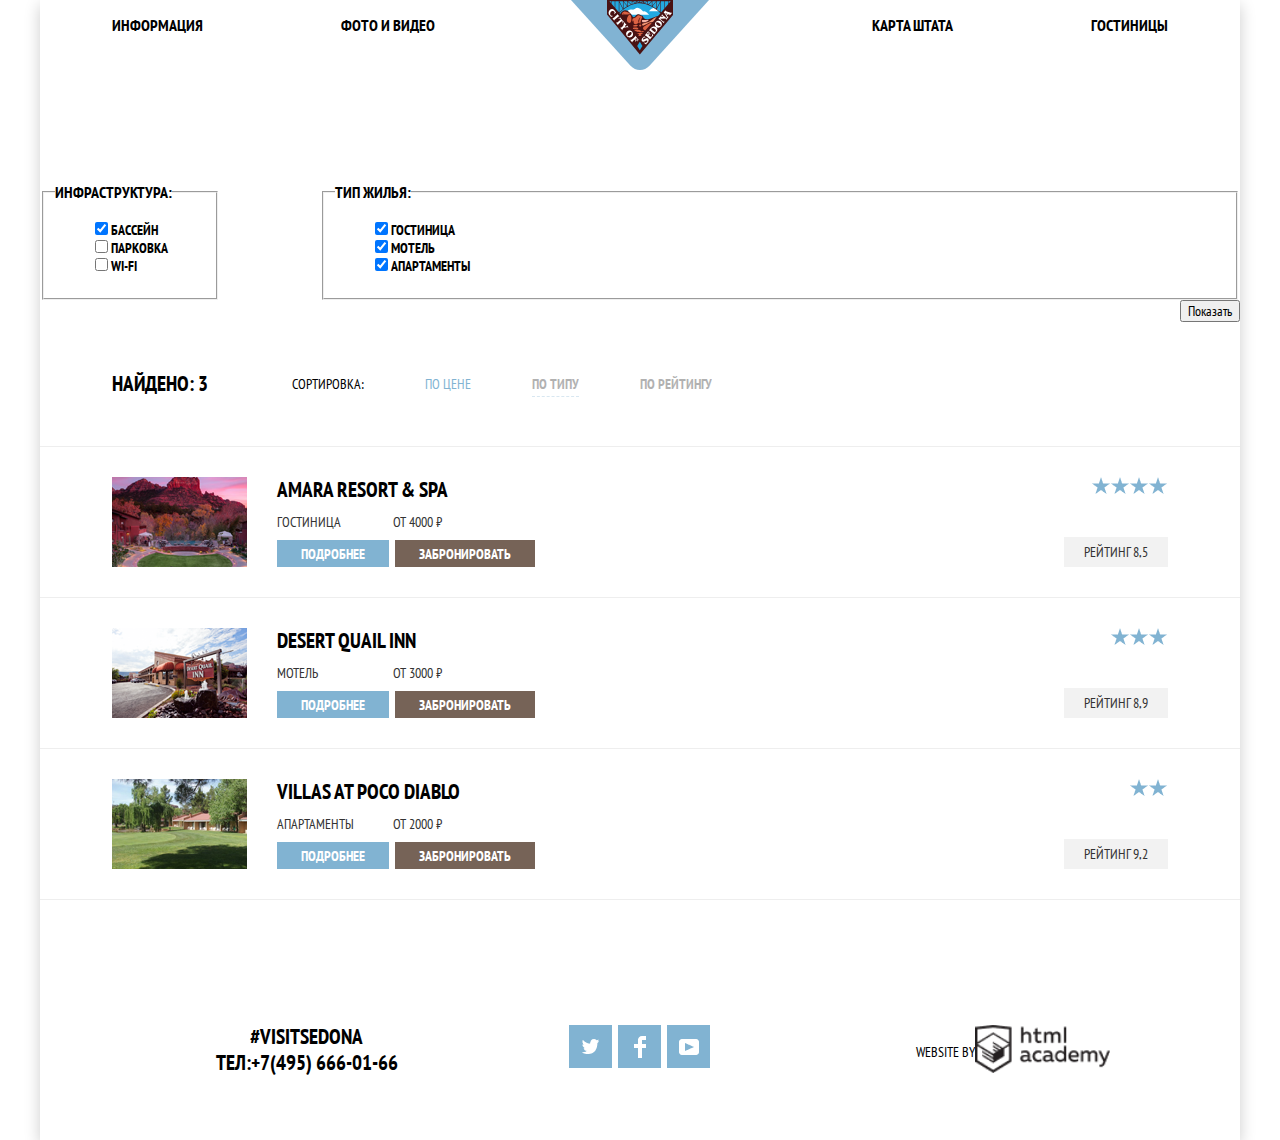
==== inner.html @ 908f9164 "уиуа" ====
<!DOCTYPE html>
<html class="page" lang="ru">
  <head>
    <meta charset="utf-8">
    <title>HTML Academy: Седона</title>
    <link href="css/normalize.css" rel="stylesheet">
    <link rel="stylesheet" href="https://fonts.googleapis.com/css?family=PT+Sans+Narrow:400,700&amp;subset=latin,cyrillic;display=swap">
    <link href="css/style.css" rel="stylesheet">
    <link rel="icon" href="favicon.ico">
    <link rel="icon" href="icon.png" type="image/png+×ml">
    <link rel="apple-touch-icon" href="180.png">
    <link rel="manifest" href="manifest.webmanifest">
  </head>
  <body class="page-body inner-page">

<header class="main-header">
  <nav class="main-navigation">
    <a href="index.html" class="main-header-logo">
     <img src="img/logo.svg" width="138" height="70"  alt="Логотип сайта «Седона»">
    </a>
    <div class="main-header-bar">
    <ul class="site-navigation">
        <li><a class="inf" href="#">Информация</a></li>
        <li><a class="second-li" class="pictures" href="#">Фото и видео</a></li>
        <li><a class="third-li" class="map" href="#">Карта штата</a></li>
        <li class="gost">Гостиницы</li>
      </ul>
    </div>
  </nav>
</header>

<main>
  <h1>Гостиницы</h1>

  <section class="search">
   <h2 class="visually-hidden">Поиск гостиницы</h2>
   <form class="search-form" method="get" action="https://echo.htmlacademy.ru">
     <div class="filters">
       <fieldset>
         <legend>Инфраструктура:</legend>
         <ul class="search-list">
           <li class="search-item">
            <input class="pool" type="checkbox" name="Бассейн" id="filter-бассейн" checked>
            <label class="pool"  for="filter-бассейн">Бассейн</label>
           </li>
           <li>
             <input class="parking" type="checkbox" name="Парковка" id="filter-парковка">
             <label class="parking" for="filter-парковка">Парковка</label>
           </li>
           <li>
             <input class="internet" type="checkbox" name="wi-fi" id="filter-wi-fi">
             <label class="internet" for="filter-wi-fi">Wi-fi</label>
           </li>
         </ul>
       </fieldset>
       <fieldset>
         <legend class="holels">Тип жилья:</legend>
         <ul>
           <li>
              <input class="hotel" type="checkbox" name="Гостиница" id="filter-гостиница" checked>
              <label class="hotel" for="filter-гостиница">Гостиница</label>
            </li>
            <li>
              <input class="motel" type="checkbox" name="Мотель" id="filter-мотель" checked>
              <label class="motel" for="filter-мотель">Мотель</label>
            </li>
            <li>
              <input class="apartment" type="checkbox" name="Апартаменты" id="filter-апартаменты" checked>
              <label class="apartment" for="filter-апартаменты">Апартаменты</label>
            </li>
         </ul>
       </fieldset>
     </div>
     <button class="submit" type="submit">Показать</button>
   </form>
  </section>
  <div class="things">
  <div class="class">
    <h3 class="searched">Найдено: 3</h3>
    <div class="words">
    <p class="sort">
     Сортировка:
    </p>
    <p class="cost">
     По цене
    </p>
    <p class="type">
      По типу
    </p>
    <p class="rate">
    По рейтингу
   </p>
   </div>
  </div>
  <div class="triangles">
  <a class="arrow-down"></a>
  <a class="arrow-up"></a>
  </div>
  </div>

  <section class="search-result">

    <div class="name-list">
      <div class="item">
        <div class="info-wrapper">
          <div class="info">
            <h3>Amara resort & spa</h3>
            <div class="main-info">
              <p> Гостиница </p>
              <p> от 4000 ₽ </p>
            </div>
            <div class="button">
              <button class="detalied" type="button">Подробнее</button>
              <button class="book" type="button">Забронировать</button>
            </div>
          </div>
          <div class="image">
            <img src="img/layer-21.png" width="135" height="90" alt="">
          </div>
        </div>
        <div class="rating">
          <div class="star">
           <img src="img/star.png" alt="звезда">
           <img src="img/star.png" alt="звезда">
           <img src="img/star.png" alt="звезда">
           <img src="img/star.png" alt="звезда">
          </div>
          <p class="raiting-name">
            Рейтинг 8,5
          </p>
        </div>
      </div>
      <div class="item">
        <div class="info-wrapper">
          <div class="info">
            <h3>DESERT QUAIL INN</h3>
            <div class="main-info">
              <p> МОТЕЛЬ </p>
              <p> от 3000 ₽ </p>
            </div>
            <div class="button">
              <button class="detalied" type="button">Подробнее</button>
              <button class="book" type="button">Забронировать</button>
            </div>
          </div>
          <div class="image">
            <img src="img/layer-89-copy.png" width="135" height="90" alt="">
          </div>
        </div>
        <div class="rating">
          <div class="star">
           <img src="img/star.png" alt="звезда">
           <img src="img/star.png" alt="звезда">
           <img src="img/star.png" alt="звезда">
          </div>
          <p class="raiting-name">
            Рейтинг 8,9
          </p>
        </div>
      </div>
      <div class="item">
        <div class="info-wrapper">
          <div class="info">
            <h3>VILLAS AT POCO DIABLO</h3>
            <div class="main-info">
              <p> АПАРТАМЕНТЫ </p>
              <p> от 2000 ₽ </p>
            </div>
            <div class="button">
              <button class="detalied" type="button">Подробнее</button>
              <button class="book" type="button">Забронировать</button>
            </div>
          </div>
          <div class="image">
            <img src="img/rectangle1.png" width="135" height="90" alt="">
          </div>
        </div>
        <div class="rating">
          <div class="star">
           <img src="img/star.png" alt="звезда">
           <img src="img/star.png" alt="звезда">
          </div>
          <p class="raiting-name">
            Рейтинг 9,2
          </p>
        </div>
      </div>
    </div>
  </section>
</main>
<footer class="page-footer main-footer">
  <div class="container">
  <section class="footer-contacts">
    <h2 class="visually-hidden">Телефон</h2>
    <a href="#">#VisitSedona</a>
    <br>
    <a class="footer-phone" href="tel:+74956660166">Тел:+7(495) 666-01-66</a>
  </section>

  <section class="footer-social">
    <!--<h2 class="visually-hidden">Соц сети</h2>-->
    <ul>
      <li>
        <a class="social-button" href="#">
          <img src="img/twitter.png" width="17px" height="15px" alt="логотип твиттера">
        </a>
      </li>
      <li>
        <a class="social-button" href="#">
          <img src="img/facebook.png" width="12px" height="22px" alt="логотип фейсбука">
        </a>
      </li>
      <li>
        <a class="social-button" href="#">
          <img src="img/youtube.png" width="20px" height="16px" alt="логотип ютуба">
        </a>
      </li>
    </ul>
  </section>
  <p class="footer-copyright">
    Website by
    <a target="_blank" href="https://htmlacademy.ru/study" class="lodotype"> <img src="img/log.png" width="135px" height="45px" alt="Логотип htmlacademy"></a>
  </p>
 </div>
</footer>
  </body>
</html>
---- css/style.css ----
:root {
  --basic-black: #000000;
  --basic-white: #ffffff;
  --basic-gray:#EEEEEE;
  --basic-brown:#766357;
  --basic-light-gray:#333333;
  --basic-light-brown:#766458;
  --basic-blue:#81B3D3;
  --basic-blue-2:#81B3D2;
  --special: #669EC0;
  --basic-dark:#F2F2F2;
}

/* Global */

body {
  min-width: 960px;
  max-width: 1200px;
  margin: 0 auto;
  padding: 0;
  font-family: "PT Sans Narrow", Arial, sans-serif;
  font-size: 14px;
  line-height: 24px;
  font-weight: 700;
  color: var(--basic-black);
  text-transform: uppercase;
  background-color: var(--basic-white);
  background-image: url("../img/bg.png");
  background-position: top center;
  background-repeat: no-repeat;

  min-height: 100%;
  display: grid;
  grid-template-rows: min-content 1fr min-content;
  align-content: start;
}

}

a {
    text-decoration: none;
  }

img {
    max-width: 100%;
    height: auto;
  }

  .visually-hidden {
    position: absolute;
    width: 1px;
    height: 1px;
    margin: -1px;
    border: 0;
    padding: 0;
    white-space: nowrap;
    clip-path: inset(100%);
    clip: rect(0 0 0 0);
    overflow: hidden;
  }


/* Grid */

  .page {
  height: 100%;
}

/* Main header */

  .inner-page .main-header {
  background-color: var(--basic-white);
  margin-bottom: 70px;
}

/* Main navigation */

  .main-navigation {
  position: relative;
  display: grid;
  font-size: 16px;
  line-height: 20px;
  color: var(--basic-black);
  background-color: transparent;
}

/* Container */

.container {
  width: 940px;
  margin: 0 auto;
  padding: 0 10px;
}

/* Logo */

.main-header-logo {
  z-index: 10;
  width: 138px;
  position: absolute;
  top: 0;
  right:0;
  left: 0;
  margin: 0 auto;
}

.main-header-bar {
  background-color: var(--basic-white);
}

.main-navigation-wrapper {
  text-decoration: none;
  display: grid;
  grid-template-columns: 1fr min-content;
  background-color: var(--basic-white);
  width: 940px;
  margin: 0 auto;
  padding: 0 10px;
}

.site-navigation {
  text-decoration: none;
  display: flex;
  align-items: flex-end;
  justify-content: space-between;
  margin: 0;
  padding: 15px 72px;
  list-style: none;
}

.second-li{
  margin-right: 150px;
}
.third-li{
  margin-left: 150px;
}

.site-navigation-current a:not([href]) {
  background-color: var(--basic-black);
}

/* User navigation */


.site-navigation a,
.user-navigation a {
  text-decoration: none;
  color: var(--basic-black);
/*  padding: 85px*/
}

.site-navigation a:hover,
.site-navigation a:focus,
.user-navigation a:hover,
.user-navigation a:focus {
  background-color: var(--basic-white);
}

.inf{
  position: static;
  top: 14px

  left: 73px;

}

/*background*/


.background{
  position: relative;
}

.welcome{
  position: absolute;
  top: 71px;
  left:500px;
}

.to-the{
  position: absolute;
  top: 130px;
  left:472px
}

.sedona{
  position: absolute;
  top: 220px;
  left: 371px;
}

.pattern{
  position: absolute;
  top: 452px;
  left: 0;

}

.description {
  padding-top:  42px;
  padding-bottom: 51px;
  width: 465px;
  margin: 0 auto;
  text-align: center;
  color: var(--basic-black);
  background-color: var(--basic-white);
  background-image: url("../img/bg.png");
  background-position: center, 0 0;
  background-repeat: no-repeat, repeat;
}

.description p {
padding-top: 16px;
font-size: 14px;
font-weight: normal;
white-space: nowrap;
}

.description h3 {
  text-align: center;
  font-size: 21px;
  line-height: 24px;
}


/* Features */

.first-block{
    display: flex;
    flex-direction: row-reverse;
    align-items: center;
    width: 100%;
}

.picture-one{
   flex: 0 0 auto;
}

.true-city{
   height: 100%;
   width: 100%;
   background: #81B3D2;
   color: #ffffff;
   min-height: 256px;
   display: flex;
   flex-direction: column;
   align-items: center;
   text-align: center;
   justify-content: center;
}

.number{
  font-weight: 400
}

.paragraph{
  font-weight: 400;
  max-width: 300px;
}

.second-block{
  display: flex;
  justify-content: space-between;
  width: 100%;
  min-height: 330px;
}

.advantages{
  display: flex;
  flex-direction: column;
  align-items: center;
  justify-content: center;
  width: 400px;
}
.advantages-p{
  max-width: 255px;
  text-align: center;
  font-weight: 400;
}

.third-block{
    display: flex;
    flex-direction: row;
    align-items: center;
    width: 100%;
}

.picture-two{
   flex: 0 0 auto;
}

.devils-bridge{
  height: 100%;
  width: 100%;
  background: #81B3D2;
  color: #ffffff;
  min-height: 256px;
  display: flex;
  flex-direction: column;
  align-items: center;
  text-align: center;
  justify-content: center;
}

.fourth-block{
  background: #EEEEEE;
  display: flex;
  justify-content: space-between;
  width: 100%;
  min-height: 330px;
}

.bottom-features{
  display: flex;
   flex-direction: column;
   align-items: center;
   justify-content: center;
   width: 400px;

}

.bottom-paragraph{
  font-weight: 400;
  max-width: 255px;
  text-align: center;
}



/* Interesting */


.modal{
  position: relative;
  margin: 0 auto;
  width: 568px;
}

.modal h2{
  text-align: center;
    color: var(--basic-white);
  background-color: #766357;
  padding: 31px 31px;
  margin: 0;
  }

.booked-form{
  position: absolute;
      background: white;
      width: 100%;
      padding: 61px 55px;
      box-sizing: border-box;
}

.booked-form p {
  margin: 0;
  margin-bottom: 10px;
}

.booked-form input[type="email"],
.booked-form input[type="password"] {
  box-sizing: border-box;
  width: 300px;
  padding-top: 5px;
  padding-right: 40px;
  padding-bottom: 5px;
  padding-left: 15px;
  font: inherit;
  color: var(--basic-black);
  text-transform: uppercase;
  background-color: #F2F2F2;

}

.booked-form input:focus {
  border-color: var(--special);
}

.booked-form .login-help {
  display: flex;
  flex-wrap: wrap;
  justify-content: space-between;
  margin: 15px 0;
}

.icon-date {
  background-image: url("img/calendar.png");
  background-position: 270px 50%;
  background-size: 13px;
 background-repeat: no-repeat;
 border: none;
   background: #F2F2F2;
   padding: 11px 13px;
   font-weight: bold;
   width: 100%;
}

.label-date{
  width: 100px;
  flex: 0 0 auto;
}

.input-label{
  display: flex;
  align-items: center;
}
/*

.login-checkbox {
  position: relative;
  padding-left: 30px;
  cursor: pointer;
}

.login-checkbox:hover,
.login-checkbox:focus {
  color: var(--special);
}

.login-checkbox input[type="checkbox"] + .checkbox-indicator {
  position: absolute;
  top: 0;
  left: 0;
  width: 17px;
  height: 17px;
  border: 2px solid var(--basic-black);
}

.login-checkbox input[type="checkbox"]:focus + .checkbox-indicator {
  border-color: var(--special);
  outline: thin dotted;
  outline: 5px auto -webkit-focus-ring-color;
}

.login-checkbox input[type="checkbox"]:checked + .checkbox-indicator::before,
.login-checkbox input[type="checkbox"]:checked + .checkbox-indicator::after {
  content: "";
  position: absolute;
  top: 8px;
  left: 1px;
  width: 15px;
  height: 2px;
  background-color: var(--basic-black);
}

.login-checkbox input[type="checkbox"]:checked + .checkbox-indicator::before {
  transform: rotate(45deg);
}

.login-checkbox input[type="checkbox"]:checked + .checkbox-indicator::after {
  transform: rotate(-45deg);
}
*/
 .found {
   border: none;
   color: #ffffff;
   font-weight: 700;
   text-transform: uppercase;
  background-color: var(--basic-blue);
  width: 100%;
  margin-top: 30px;
  margin-right: 0;
  padding: 20px 40px
}

.box{
  display: flex;
      height: 38px;
      align-items: center;
}

.modal-plus, .modal-minus {
  border: 0;
    background-color: #F2F2F2;
    width: 32px;
    height: 100%;
    display: flex;
    align-items: center;
    justify-content: center;
   padding: 0;
}
.modal-plus::before,
.modal-plus::after {
  content: "";
  position: absolute;
  width: 12px;
  height: 3px;
  background-color: #A9A9A9;
}

.modal-plus::before {
  transform: rotate(90deg);
}

.modal-plus::after {
  transform: rotate(180deg);
}




/*.modal-minus {
  width: 32px;
  height: 22px;
  background-color: transparent;
  border: 0;
  cursor: pointer;
  position: absolute;
  left: 90px
}*/
.modal-minus::before,
.modal-minus::after {
  content: "";
  position: absolute;
  width: 12px;
  height: 3px;
  background-color: #A9A9A9;
}

.come-date{
  height: 38px;
     box-sizing: border-box;
     border: 0;
     background: #F2F2F2;
     max-width: 36px;
     text-align: center;
     font-weight: bold;
}

input::-webkit-outer-spin-button,
input::-webkit-inner-spin-button {
  -webkit-appearance: none;
  margin: 0;
}

.plus-minus{
  display: flex;
  justify-content: space-between;

}

.block{
  display: flex;
 align-items: center;
}

.people{
  display: block;
    margin-bottom: 0;
    width: 100px;
}

.kids{
  width: 50px;
  display: flex;
  justify-content: flex-start;
}





.interesting {
  padding-top:  58px;
  padding-bottom: 24px;
  width: 465px;
  margin: 0 auto;
  text-align: center;
  color: var(--basic-black);
  background-color: var(--basic-white);
  background-image: url("../img/bg.png");
  background-position: center, 0 0;
  background-repeat: no-repeat, repeat;
}

.interesting p {
font-weight: normal;
}

.interesting h2 {
  font-size: 30px;
  line-height: 24px;
}

/* Search */

.search-hotel {
  font: inherit;
  text-align: center;
  color: var(--basic-black);
  vertical-align: middle;
  text-transform: uppercase;
  background-color: var(--basic-white);
  border: none;
}
/*
.apointment-form{
  display: flex;
  flex-wrap: wrap;
  flex-direction: column;
}

.search:focus,
.search:active {
  background-color: var(--special);
}

.search.disabled,
.search:disabled {
  cursor: default;
  opacity: 0.5;
  background-color: var(--basic-blue);
}**/

.search-hotel h2{
  color: var(--basic-white);
background-color: #766357;
padding: 40px 86px

}
/*
.search{
  background-color: var(--basic-blue);
  margin-top: 20px
}

.login-form p {
  margin: 0;
  margin-bottom: 10px;
}

.search-form input [type="email"],
.search-form input [type="password"] {
  box-sizing: border-box;
  width: 300px;
  padding-top: 10px;
  padding-right: 40px;
  padding-bottom: 10px;
  padding-left: 15px;
  font: inherit;
  color: var(--basic-black);
  text-transform: uppercase;
  background-color: var(--basic-extra-light);
  border: 2px solid var(--basic-black);
}

*/
.inner-page {
  color: var(--basic-white);
  background-color: var(--basic-white);
  background-image: url("../img/bg.png");
  background-position: 0 0;
  background-repeat: repeat;
}

.inner-page .main-navigation-wrapper {
  grid-template-columns: 170px 1fr min-content;
}

.inner-page .main-header-logo {
  order: 0;
}

.page-title {
  margin: 0;
  margin-bottom: 15px;
  padding: 0;
  font-size: 21px;
  line-height: 26px;
}

.page-body {
  box-shadow: 0px 5px 15px rgba(0, 1, 1, 0.2);
}

.filters{
  display: grid;
  grid-template-columns: 180px 1fr;
  align-content: start;
  grid-column-gap: 100px;
}

.submit{
  display: grid;
  grid-template-columns: 1fr min-content;
  justify-self: end;
}

.hotels{
  outline: 5px solid rgba(0, 255, 255, 0.7);
  outline-offset: -5px;
  margin-left: 160px;
}
/* Search */

.search {
  grid-column: 1 / -1;
  font: inherit;
  color: var(--basic-black);
  vertical-align: middle;
  text-transform: uppercase;
  background-color: var(--basic-white);
  border: none;

}

.search legend {
  font-size: 16px;
  line-height: 21px;
}

.search ul {
  list-style: none;
  line-height: 18px;
}

.search-item-checkbox:hover + label,
.search-list-checkbox:focus + label {
  color: var(--basic-white);
}

/* Hotels */

.class{
  width: 50%;
  padding: 29px 72px;
  color: #000000;
  display: flex;
  justify-content: space-between;
  align-items: center;
}

.words{
  display: flex;
  justify-content: space-between;
  width: 70%;
}
.searched{
  font-size: 21px;
  /*position: absolute;
  left: 113px;
  top: 302px;*/
}

.sort{
  font-weight: 400;
  /*position: absolute;
  left: 276px;
  top: 304px;*/
}

.cost{
  font-weight: 400;
  color: #81B3D2;
/*  position: absolute;
  left: 391px;
  top: 305px;*/
}

.type{
  text-decoration: none;
    border-bottom: 1px dashed #81B3D2;
  opacity: .3;
  /*position: absolute;
  left: 472px;
  top: 304px;*/
}
.type:hover {
    color: #81B3D2;
   }

.rate{
  opacity: .3;
  /*position: absolute;
  left: 554px;
  top: 305px;*/
}

.things{
  display: flex;
  justify-content: space-between;
  width: 100%;
  align-items: center;
}

.arrow-up{
  background-image: url("img/gray.png");
width: 10;
height: 11;

}

.arrow-up:hover{

}


.arrow-down{
background-image: url("img/blue.png");
width: 10;
height: 11;


}

.arrow-down:hover{

}



.triangles{
  display: flex;
  align-items:center;
  width: auto;
  padding-right: 72px;
}

.name-list {
width: 100%;
}

.item {
  display: flex;
  height: 100%;
  width: 100%;
  justify-content: space-between;
  min-height: 90px;
  background-color: var(--basic-white);
  padding: 30px;
  padding-left: 72px;
  padding-right: 72px;
  box-sizing: border-box;
  color: var(--basic-black);
  border-bottom: 1px solid var(--basic-gray);
}

.item:first-of-type {
  border-top: 1px solid var(--basic-gray);
}

.item a {
  color: var(--basic-black);
}

.item h3 {
  margin: 0;
  font-size: 21px;
  line-height: 26px;

}

.item p {
  max-width: 111px;
  width: 100%;
  margin: 0;
  font-weight: 400;
  color: var(--basic-light-gray);
}

.item p:first-of-type {
   margin-right: 5px;
 }

.rating {
  display: flex;
    flex-direction: column;
    justify-content: space-between;
    align-items: flex-end;
}

.rating p.raiting-name {
  margin-right: 0;
  background: #F2F2F2;
  padding: 3px 10px;
  text-align: center;
}

.star{
  display: flex;
  justify-content: flex-end;
}

.info-wrapper{

  display: flex;
  flex-direction: row-reverse;
  justify-content: space-between;
  align-items: flex-end;


}


 .detalied{
   background: #81B3D2;
         border: none;
         padding: 5.5px 24px;
         color: #ffffff;
         text-transform: uppercase;
         font-weight: bold;
 }

 .book{
   background: #766357;
         margin-left: 6px;
color: #ffffff;
text-transform: uppercase;
border: none;
padding: 5.5px 24px;
font-weight: bold;
 }

.info{
  min-height: 90px;
    height: 100%;
    margin-left: 30px;
    display: flex;
    flex-direction: column;
    justify-content: space-between;
}


.button{
  display: flex;
}

.main-info{
  display: flex;
}

.image{
  display: flex;
    flex: 0 0 auto;
}
/*Main footer */

.main-footer {
  padding: 60px 0;
  margin-top: 65px;
  color: var(--basic-black);
  background-color: var(--basic-white);
  background-image: url("../img/pattern-white.jpg");
  background-position: 0 0;
  background-repeat: repeat;
}

.main-footer .container {
  display: grid;
  grid-template-columns: 1fr 1fr 1fr;
}

.footer-phone {
  margin-top: auto;
  color: inherit;
}

.footer-contacts{
  text-align: center;
  margin-left: -20px
}

.footer-contacts a {
  font-weight: 700;
  font-size: 21px;
  margin: 0;
  margin-left: -20px;
  width: 320px;
  color: var(--basic-black);
  text-decoration: none;
}

.footer-contacts a:hover,
.footer-contacts a:focus {
  text-decoration: none;
}

.footer-social {
  width: 145px;
  justify-self: center;
  text-align: center;
}

.footer-social ul {
  display: flex;
  flex-wrap: wrap;
  justify-content: space-between;
  width: 141px;
 margin: 0 auto;
 padding: 0;
  list-style: none;
}

.footer-social h2 {
  font-size: 14px;

}

/* Social button */

.social-button {
  width: 150px;
  display: flex;
align-items: center;
justify-content: center;

  width: 43px;
  height: 43px;
  background-color:#81B3D2;
  color: inherit;
}


.social-button::before{
  opacity: 10;
}

.social-button:hover,
.social-button:focus {
  opacity: 10;
}

.footer-copyright {
  font-weight: normal;
  display: flex;
  align-items: center;
  justify-content: space-between;
  margin: 0;
  justify-self: end;
}

.footer-copyright .button:hover,
.footer-copyright .button:focus {
  color: var(--basic-black);
  background-color: var(--basic-white);
}

.logotype{
  margin-left: 10px
}
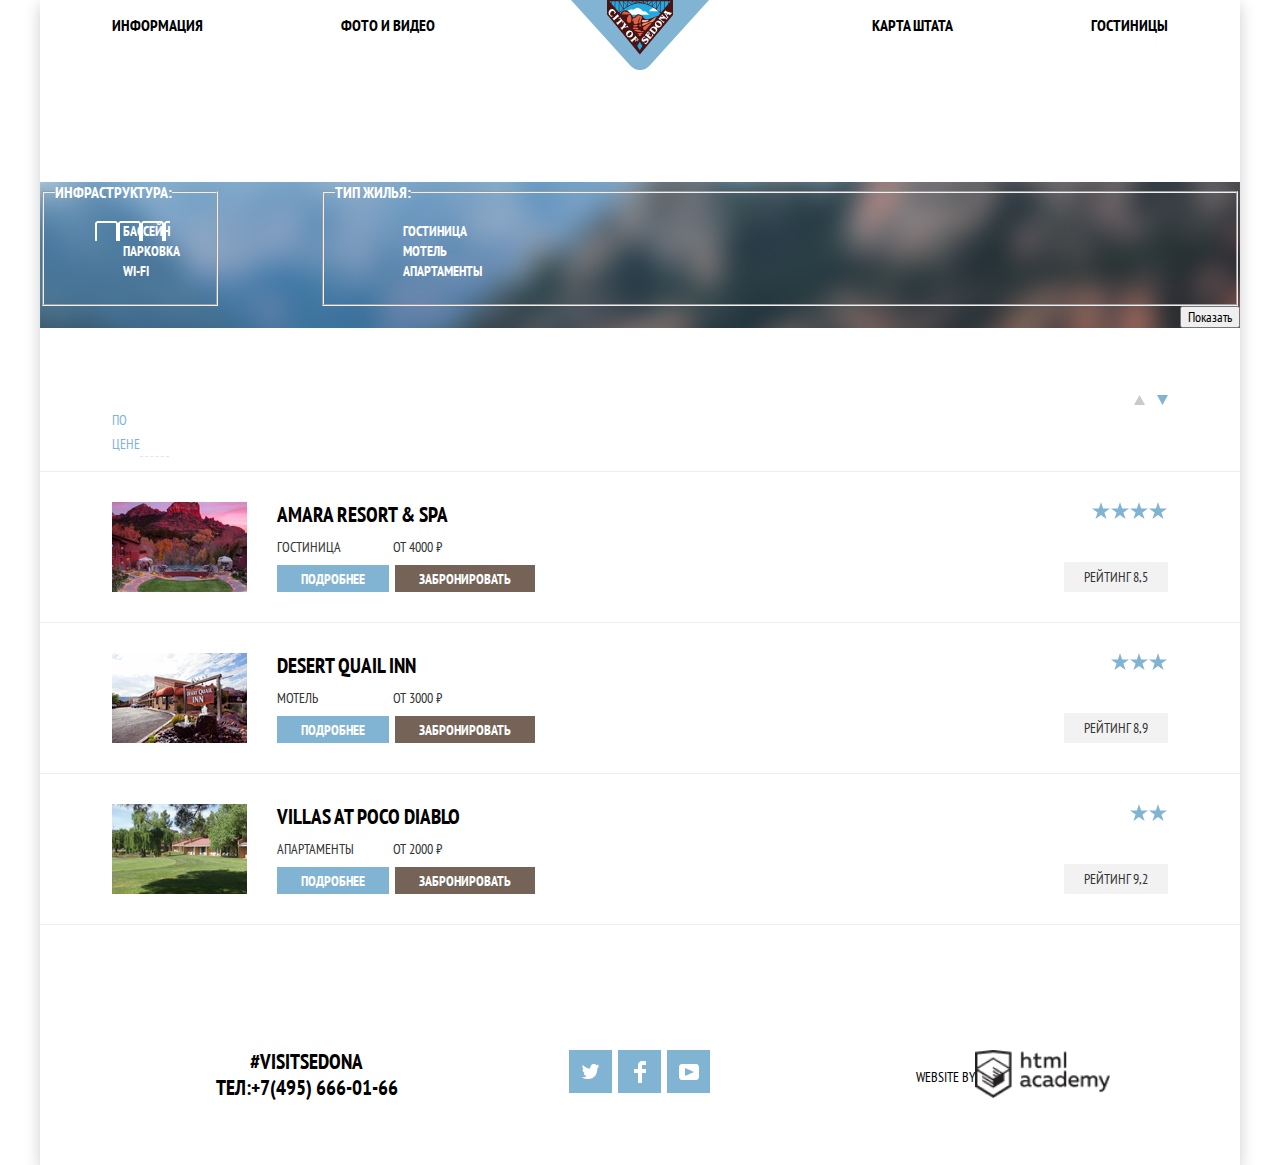
==== commit 450feafd: "лиоли" ====
--- a/inner.html
+++ b/inner.html
@@ -93,8 +93,8 @@
    </div>
   </div>
   <div class="triangles">
-  <a class="arrow-down"></a>
   <a class="arrow-up"></a>
+    <a class="arrow-down"></a>
   </div>
   </div>
 
--- a/css/style.css
+++ b/css/style.css
@@ -694,9 +694,10 @@
 /* Search */
 
 .search {
+  background-image: url("../img/background.png");
   grid-column: 1 / -1;
   font: inherit;
-  color: var(--basic-black);
+  color: var(--basic-white);
   vertical-align: middle;
   text-transform: uppercase;
   background-color: var(--basic-white);
@@ -719,6 +720,32 @@
   color: var(--basic-white);
 }
 
+
+
+input[type="checkbox"]:checked,
+input[type="checkbox"]:not(:checked),
+input[type="radio"]:checked,
+input[type="radio"]:not(:checked)
+{
+    position: absolute;
+    left: -9999px;
+}
+
+input[type="checkbox"]:checked + label,
+input[type="checkbox"]:not(:checked) + label,
+input[type="radio"]:checked + label,
+input[type="radio"]:not(:checked) + label {
+    display: inline-block;
+    position: relative;
+    padding-left: 28px;
+    line-height: 20px;
+    cursor: pointer;
+    /*background-image: url("../img/checkbox-off.png");*/
+}
+
+.pool{
+  background-image: url("../img/checkbox-off.png")
+}*/
 /* Hotels */
 
 .class{
@@ -784,9 +811,11 @@
 }
 
 .arrow-up{
-  background-image: url("img/gray.png");
-width: 10;
-height: 11;
+  margin-right: 12px;
+  background-repeat:no-repeat;
+  background-image: url("../img/gray.png");
+width: 11px;
+height: 10px;
 
 }
 
@@ -796,9 +825,10 @@
 
 
 .arrow-down{
-background-image: url("img/blue.png");
-width: 10;
-height: 11;
+  background-repeat: no-repeat;
+background-image: url("../img/blue.png");
+width: 11px;
+height: 10px;
 
 
 }
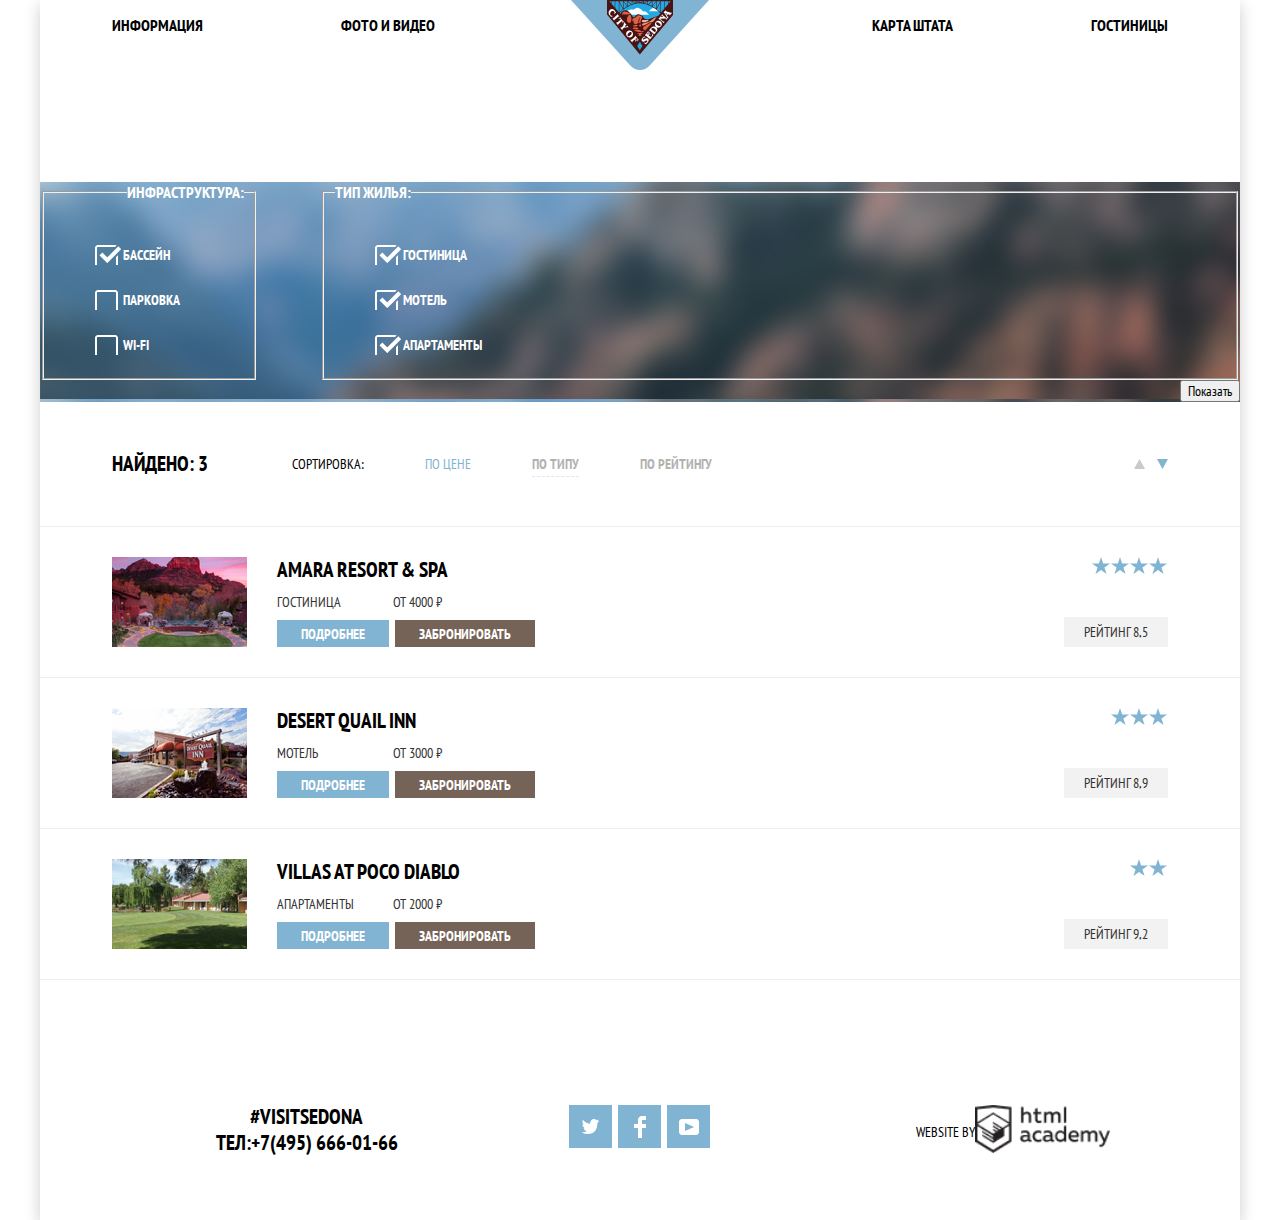
==== commit 9d33a62c: "rrbb" ====
--- a/inner.html
+++ b/inner.html
@@ -37,7 +37,7 @@
    <form class="search-form" method="get" action="https://echo.htmlacademy.ru">
      <div class="filters">
        <fieldset>
-         <legend>Инфраструктура:</legend>
+         <legend class="infrastructure">Инфраструктура:</legend>
          <ul class="search-list">
            <li class="search-item">
             <input class="pool" type="checkbox" name="Бассейн" id="filter-бассейн" checked>
--- a/css/style.css
+++ b/css/style.css
@@ -687,8 +687,8 @@
 }
 
 .hotels{
-  outline: 5px solid rgba(0, 255, 255, 0.7);
-  outline-offset: -5px;
+  /*outline: 5px solid rgba(0, 255, 255, 0.7);
+  outline-offset: -5px;*/
   margin-left: 160px;
 }
 /* Search */
@@ -723,18 +723,20 @@
 
 
 input[type="checkbox"]:checked,
-input[type="checkbox"]:not(:checked),
-input[type="radio"]:checked,
-input[type="radio"]:not(:checked)
+input[type="checkbox"]:not(:checked)
+/*input[type="radio"]:checked,
+input[type="radio"]:not(:checked)*/
 {
+  background-repeat: no-repeat;
     position: absolute;
     left: -9999px;
 }
 
 input[type="checkbox"]:checked + label,
-input[type="checkbox"]:not(:checked) + label,
-input[type="radio"]:checked + label,
-input[type="radio"]:not(:checked) + label {
+input[type="checkbox"]:not(:checked) + label
+/*input[type="radio"]:checked + label,
+input[type="radio"]:not(:checked) + label */{
+  background-repeat: no-repeat;
     display: inline-block;
     position: relative;
     padding-left: 28px;
@@ -743,9 +745,46 @@
     /*background-image: url("../img/checkbox-off.png");*/
 }
 
+input[type="checkbox"]:checked + label{
+background-image: url("../img/checkbox-on.png")
+}
+
+input[type="checkbox"]:not(:checked) + label{
+  background-image: url("../img/checkbox-off.png")
+}
+
+.infrastructure{
+  margin-left: 72px;
+  margin-top: 26px;
+}
+
+.hotels{
+  margin-top: 26px;
+}
+
 .pool{
-  background-image: url("../img/checkbox-off.png")
-}*/
+margin-top: 24px;
+}
+
+.parking{
+  margin-top: 25px;
+}
+
+.internet{
+  margin-top: 25px;
+}
+
+.hotel{
+  margin-top: 24px;
+}
+
+.motel{
+margin-top: 25px;
+}
+
+.apartment{
+margin-top: 25px;
+}
 /* Hotels */
 
 .class{
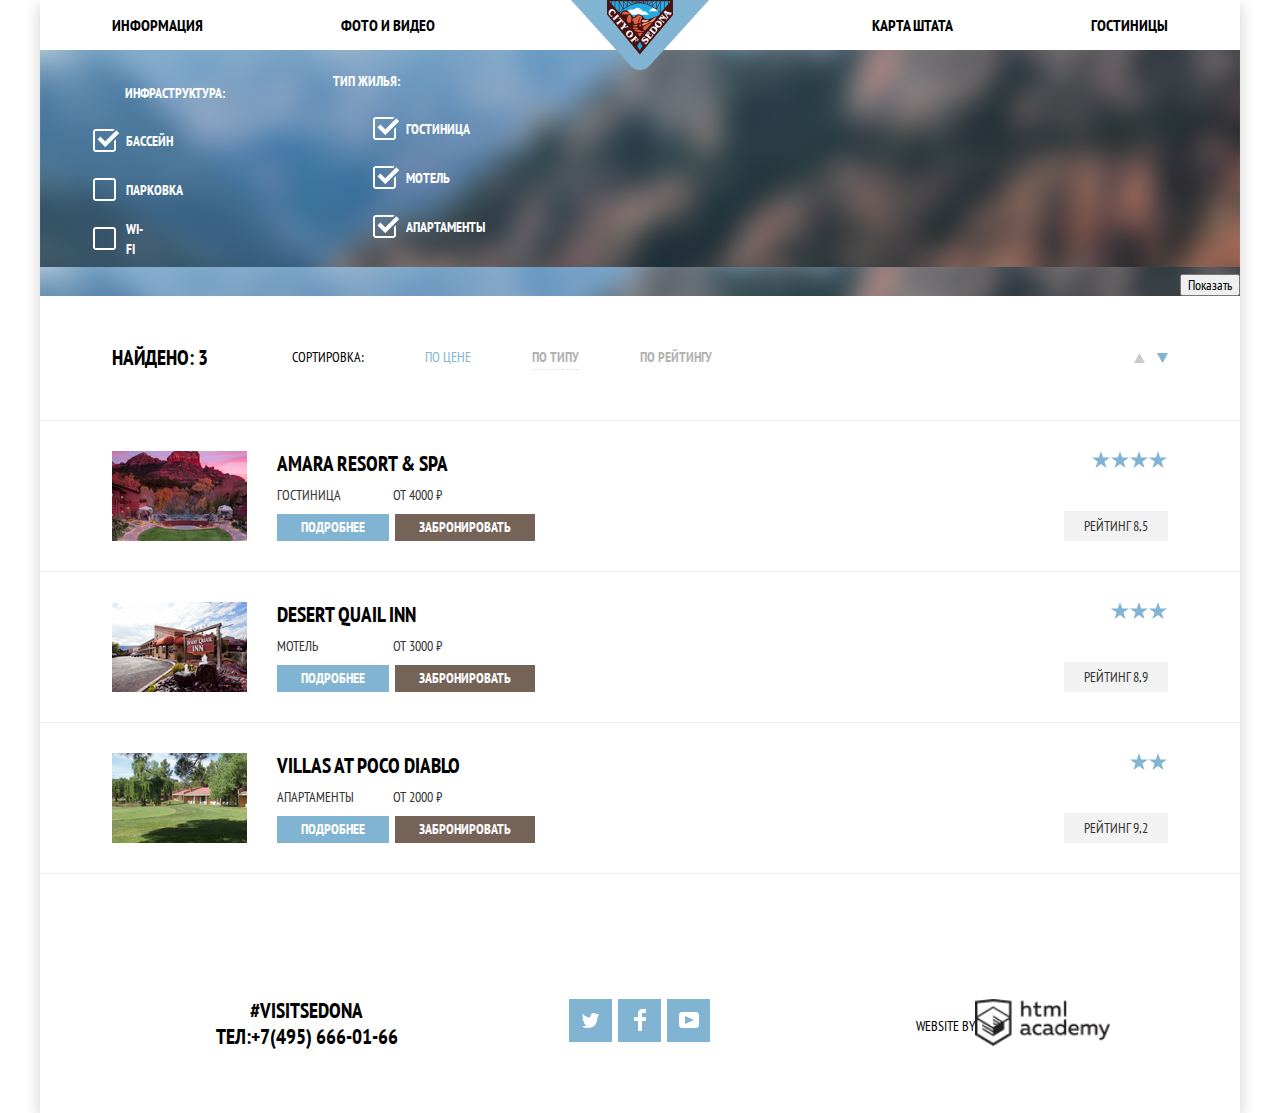
==== commit 8bdfcc51: "фыв" ====
--- a/inner.html
+++ b/inner.html
@@ -30,14 +30,14 @@
 </header>
 
 <main>
-  <h1>Гостиницы</h1>
+  <h1 class="visually-hidden">Гостиницы</h1>
 
   <section class="search">
    <h2 class="visually-hidden">Поиск гостиницы</h2>
    <form class="search-form" method="get" action="https://echo.htmlacademy.ru">
      <div class="filters">
        <fieldset>
-         <legend class="infrastructure">Инфраструктура:</legend>
+         <p class="infrastructure">Инфраструктура:</p>
          <ul class="search-list">
            <li class="search-item">
             <input class="pool" type="checkbox" name="Бассейн" id="filter-бассейн" checked>
@@ -54,7 +54,7 @@
          </ul>
        </fieldset>
        <fieldset>
-         <legend class="holels">Тип жилья:</legend>
+         <p class="holels">Тип жилья:</p>
          <ul>
            <li>
               <input class="hotel" type="checkbox" name="Гостиница" id="filter-гостиница" checked>
--- a/css/style.css
+++ b/css/style.css
@@ -70,7 +70,7 @@
 
   .inner-page .main-header {
   background-color: var(--basic-white);
-  margin-bottom: 70px;
+
 }
 
 /* Main navigation */
@@ -705,6 +705,10 @@
 
 }
 
+fieldset{
+  border: none;
+}
+
 .search legend {
   font-size: 16px;
   line-height: 21px;
@@ -746,20 +750,43 @@
 }
 
 input[type="checkbox"]:checked + label{
+  background-repeat: no-repeat;
+    display: flex;
+    align-items: center;
+    position: relative;
+    padding-left: 33px;
+    line-height: 20px;
+    cursor: pointer;
+    width: 0px;
+    height: 24px;
 background-image: url("../img/checkbox-on.png")
 }
 
 input[type="checkbox"]:not(:checked) + label{
+  background-repeat: no-repeat;
+    display: flex;
+    align-items: center;
+    position: relative;
+    padding-left: 33px;
+    line-height: 20px;
+    cursor: pointer;
+
+    width: 0px;
+    height: 24px;
   background-image: url("../img/checkbox-off.png")
 }
 
+
+
 .infrastructure{
+  margin-top: 26px;
   margin-left: 72px;
-  margin-top: 26px;
+
 }
 
 .hotels{
   margin-top: 26px;
+    margin-left: 119px;
 }
 
 .pool{
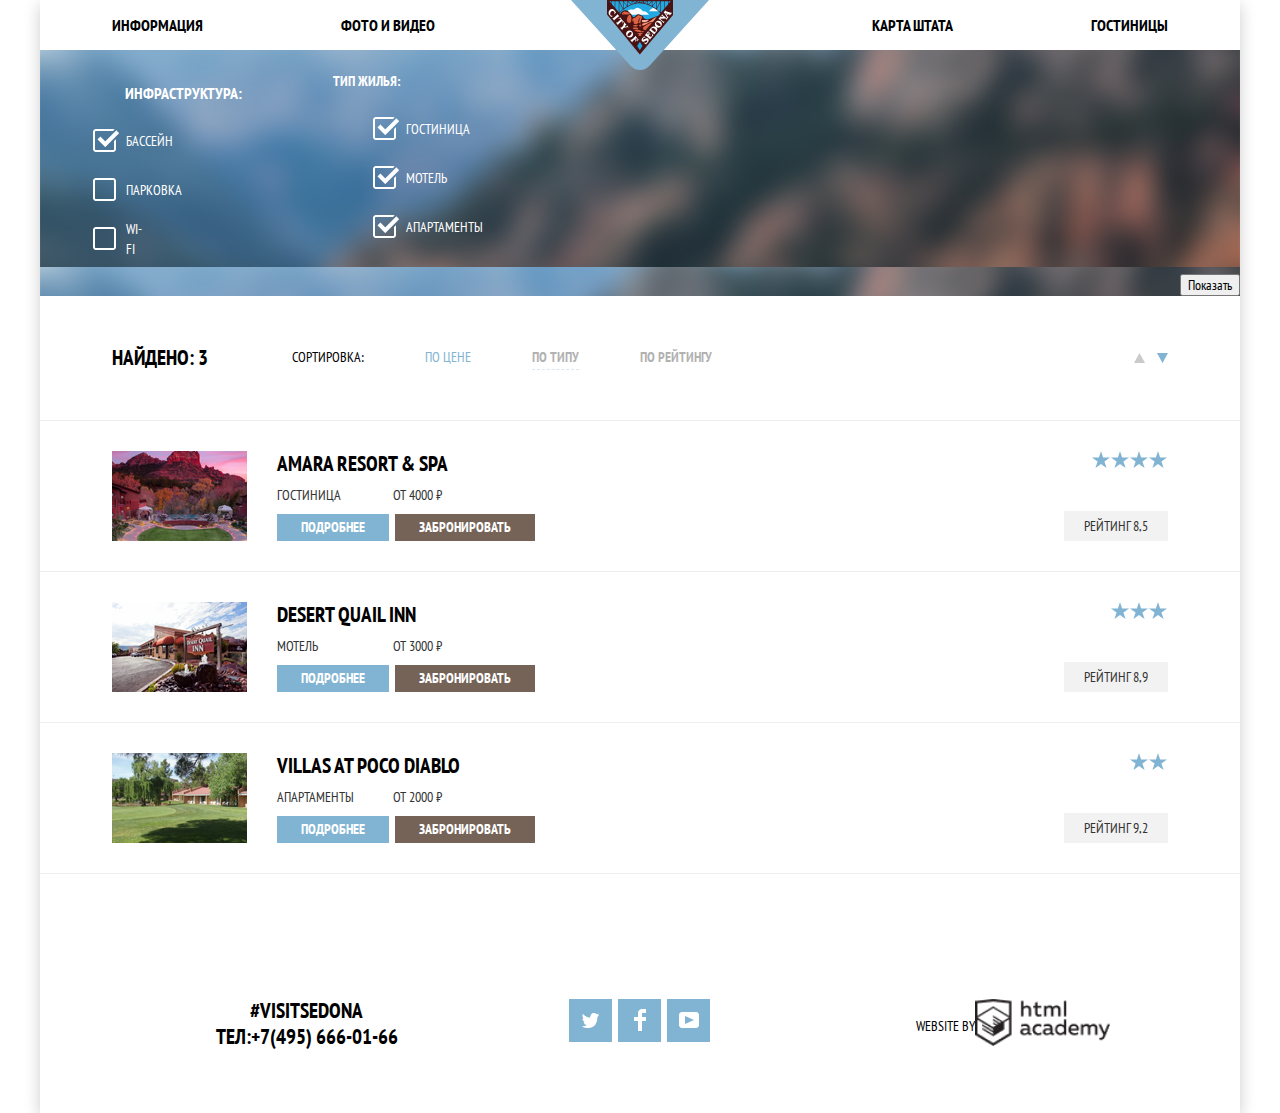
==== commit 9f4ecaf3: "dvg" ====
--- a/inner.html
+++ b/inner.html
@@ -55,7 +55,7 @@
        </fieldset>
        <fieldset>
          <p class="holels">Тип жилья:</p>
-         <ul>
+         <ul class="search-list">
            <li>
               <input class="hotel" type="checkbox" name="Гостиница" id="filter-гостиница" checked>
               <label class="hotel" for="filter-гостиница">Гостиница</label>
--- a/css/style.css
+++ b/css/style.css
@@ -705,6 +705,11 @@
 
 }
 
+.search-list{
+  font-size: 14px;
+  font-weight: 400;
+}
+
 fieldset{
   border: none;
 }
@@ -779,12 +784,16 @@
 
 
 .infrastructure{
+  font-weight: 700;
+  font-size: 16px;
   margin-top: 26px;
   margin-left: 72px;
 
 }
 
 .hotels{
+  font-weight: 700;
+  font-size: 16px;
   margin-top: 26px;
     margin-left: 119px;
 }
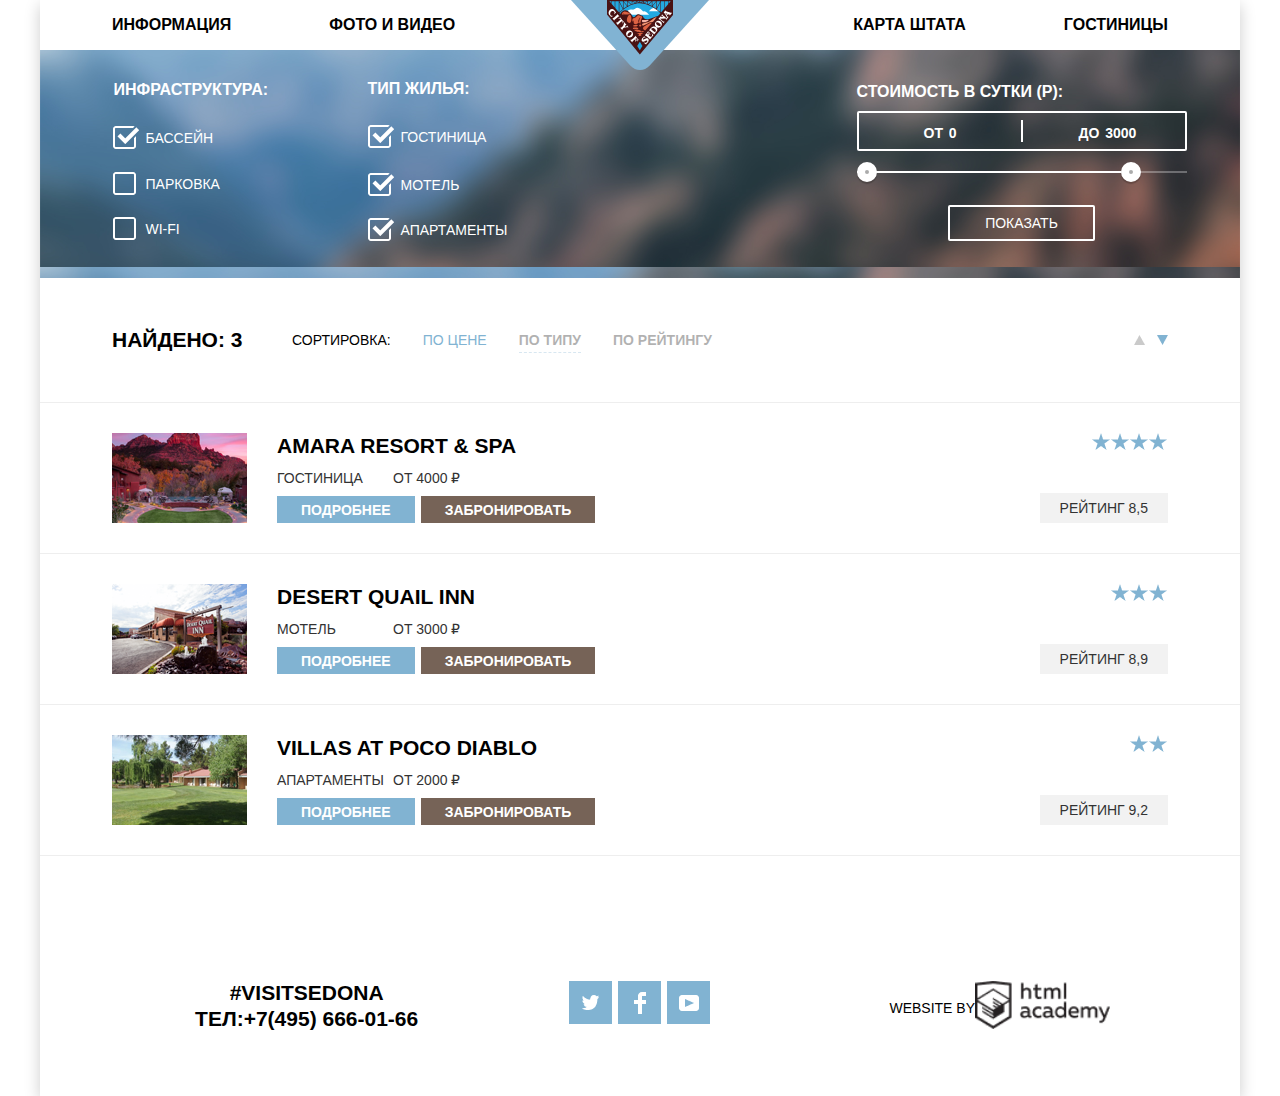
==== commit ac86e944: "к" ====
--- a/inner.html
+++ b/inner.html
@@ -54,7 +54,7 @@
          </ul>
        </fieldset>
        <fieldset>
-         <p class="holels">Тип жилья:</p>
+         <p class="hotels">Тип жилья:</p>
          <ul class="search-list">
            <li>
               <input class="hotel" type="checkbox" name="Гостиница" id="filter-гостиница" checked>
@@ -71,7 +71,26 @@
          </ul>
        </fieldset>
      </div>
+     <fieldset>
+     <div class="filter-range">
+     <div class="filter-range-title">Стоимость в сутки (р):</div>
+       <div class="price-controls">
+         <label class="min-price">от <input type="text" name="min-price" value="0"></label>
+         <label class="max-price">до <input type="text" name="max-price" value="3000"></label>
+       </div>
+       <div class="range-controls">
+         <div class="scale">
+           <div class="bar"></div>
+         </div>
+         <div class="range-toggle range-toggle-min"></div>
+         <div class="range-toggle range-toggle-max"></div>
+       </div>
+
+
+
      <button class="submit" type="submit">Показать</button>
+   </div>
+   </fieldset>
    </form>
   </section>
   <div class="things">
--- a/css/style.css
+++ b/css/style.css
@@ -18,7 +18,7 @@
   max-width: 1200px;
   margin: 0 auto;
   padding: 0;
-  font-family: "PT Sans Narrow", Arial, sans-serif;
+  font-family: "PT Sans", "Arial", sans-serif,"italic","Bold";
   font-size: 14px;
   line-height: 24px;
   font-weight: 700;
@@ -694,7 +694,7 @@
 /* Search */
 
 .search {
-  background-image: url("../img/background.png");
+  background-image: url("../img/background.png") ;
   grid-column: 1 / -1;
   font: inherit;
   color: var(--basic-white);
@@ -703,6 +703,10 @@
   background-color: var(--basic-white);
   border: none;
 
+}
+
+.search-form{
+  background-repeat: no-repeat;
 }
 
 .search-list{
@@ -762,7 +766,7 @@
     padding-left: 33px;
     line-height: 20px;
     cursor: pointer;
-    width: 0px;
+    /*width: 0px;*/
     height: 24px;
 background-image: url("../img/checkbox-on.png")
 }
@@ -776,7 +780,7 @@
     line-height: 20px;
     cursor: pointer;
 
-    width: 0px;
+    /*width: 0px;*/
     height: 24px;
   background-image: url("../img/checkbox-off.png")
 }
@@ -786,41 +790,172 @@
 .infrastructure{
   font-weight: 700;
   font-size: 16px;
-  margin-top: 26px;
-  margin-left: 72px;
+  margin-top: 23px;
+  margin-left: 61px;
 
 }
 
 .hotels{
   font-weight: 700;
   font-size: 16px;
-  margin-top: 26px;
-    margin-left: 119px;
+  margin-top: 22px;
+    margin-left: 35px;
 }
 
 .pool{
 margin-top: 24px;
+margin-left: 20px;
 }
 
 .parking{
-  margin-top: 25px;
+  margin-top: 22px;
+  margin-left: 20px;
 }
 
 .internet{
-  margin-top: 25px;
+  margin-top: 21px;
+  margin-left: 20px;
 }
 
 .hotel{
   margin-top: 24px;
+  margin-left: -5px;
 }
 
 .motel{
-margin-top: 25px;
+margin-top: 24px;
+margin-left: -5px;
 }
 
 .apartment{
-margin-top: 25px;
-}
+margin-top: 21px;
+margin-left: -5px;
+}
+
+
+.filter-range {
+  width: 330px;
+  margin: -189px 25px -15px 804px;
+  color: #ffffff;
+  text-transform: uppercase;
+}
+
+.filter-range-title {
+  margin-bottom: 9px;
+  font-weight: 600;
+  font-size: 16px;
+  line-height: 21px;
+}
+
+.price-controls {
+  position: relative;
+  height: 36px;
+  margin-bottom: 20px;
+  font-size: 0;
+  border: 2px solid #ffffff;
+  border-radius: 2px;
+}
+
+.price-controls::after {
+  content: "";
+  position: absolute;
+  top: 50%;
+  left: 50%;
+  width: 2px;
+  height: 22px;
+  background: #ffffff;
+  transform: translate(-50%, -50%);
+}
+
+.price-controls label {
+  display: inline-block;
+  font-size: 14px;
+  line-height: 38px;
+  vertical-align: top;
+  cursor: pointer;
+
+}
+
+.price-controls .min-price,
+.price-controls .max-price {
+  width: 90px;
+  padding-left: 65px;
+}
+
+.price-controls input {
+  width: 50px;
+  margin: 0;
+  color: inherit;
+  font: inherit;
+  background: none;
+  border: none;
+  outline: none;
+}
+
+.range-controls {
+  position: relative;
+  margin-bottom: 32px;
+}
+
+.range-controls .scale {
+  height: 2px;
+  background: rgba(255, 255, 255, 0.3);
+}
+
+.range-controls .bar {
+  width: 80%;
+  height: 2px;
+  background: #ffffff;
+}
+
+.range-toggle {
+  position: absolute;
+  top: -9px;
+  width: 4px;
+  height: 4px;
+  background: #ababab;
+  border: 8px solid #ffffff;
+  border-radius: 50%;
+  box-shadow: 0 2px 1px 0 rgba(0, 1, 1, 0.2);
+  cursor: pointer;
+}
+
+.range-toggle:hover {
+  background: #1c4f80;
+}
+
+.range-toggle-min {
+  left: 0;
+}
+
+.range-toggle-max {
+  left: 80%;
+}
+
+.submit {
+  display: block;
+  margin: 0 auto;
+  padding: 6px 35px;
+  font-size: 14px;
+  line-height: 20px;
+  color: #ffffff;
+  text-transform: uppercase;
+  background: transparent;
+  border: 2px solid #ffffff;
+  border-radius: 2px;
+  outline: none;
+  cursor: pointer;
+}
+
+.submit:hover {
+  color: #000000;
+  background: #ffffff;
+}
+
+
+
+
+
 /* Hotels */
 
 .class{
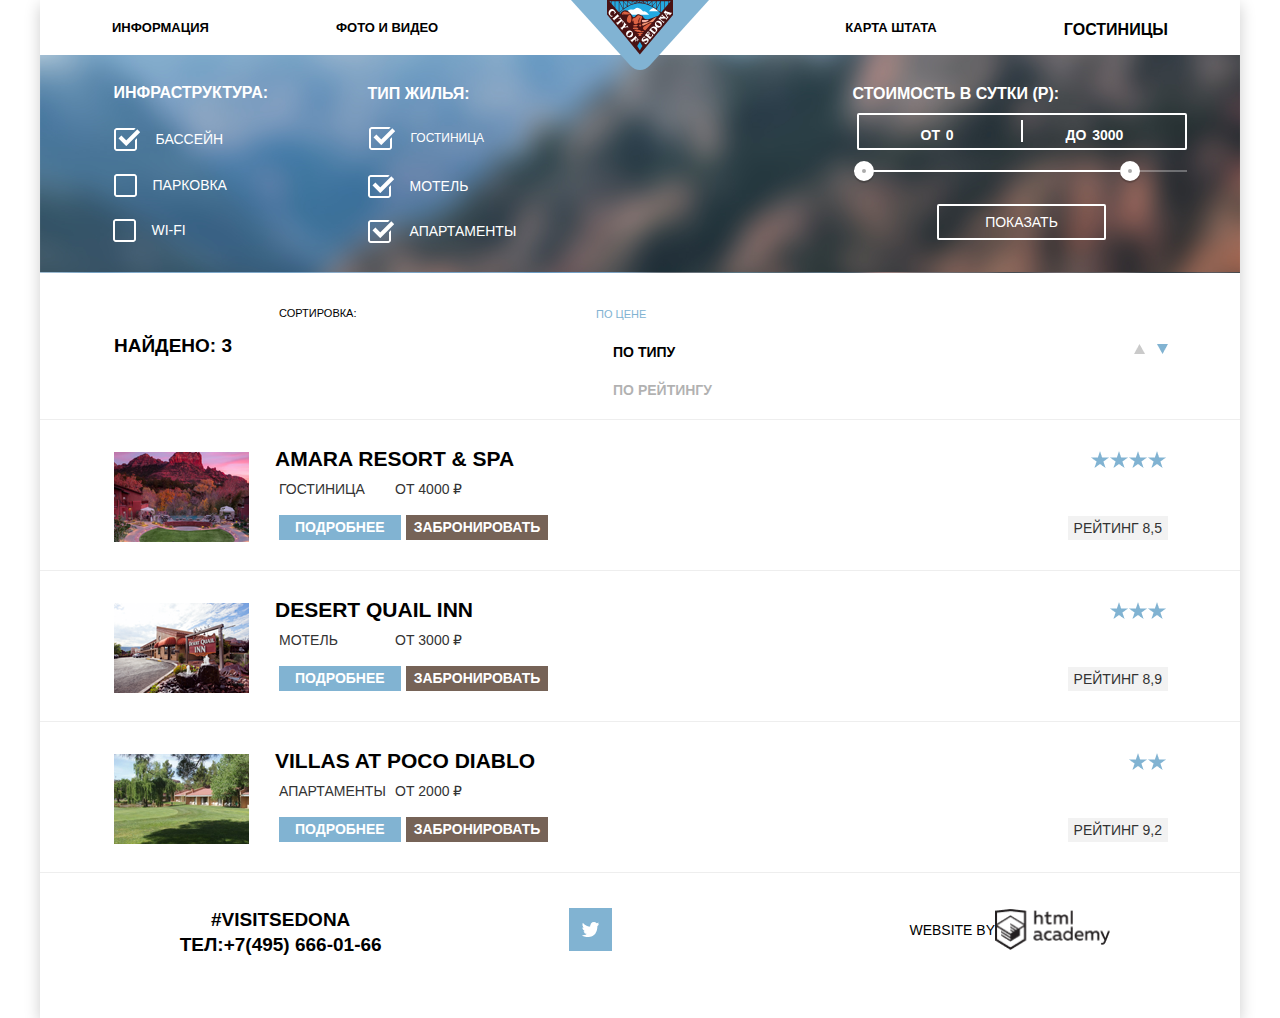
==== commit 87bbc81b: "gg" ====
--- a/inner.html
+++ b/inner.html
@@ -100,6 +100,7 @@
     <p class="sort">
      Сортировка:
     </p>
+    <div class="ctr">
     <p class="cost">
      По цене
     </p>
@@ -108,7 +109,8 @@
     </p>
     <p class="rate">
     По рейтингу
-   </p>
+    </p>
+    </div>
    </div>
   </div>
   <div class="triangles">
@@ -139,10 +141,10 @@
         </div>
         <div class="rating">
           <div class="star">
-           <img src="img/star.png" alt="звезда">
-           <img src="img/star.png" alt="звезда">
-           <img src="img/star.png" alt="звезда">
-           <img src="img/star.png" alt="звезда">
+           <img class="one-star" src="img/star.png" alt="звезда">
+           <img class="one-star" src="img/star.png" alt="звезда">
+           <img class="one-star "src="img/star.png" alt="звезда">
+           <img class="one-star" src="img/star.png" alt="звезда">
           </div>
           <p class="raiting-name">
             Рейтинг 8,5
@@ -168,9 +170,9 @@
         </div>
         <div class="rating">
           <div class="star">
-           <img src="img/star.png" alt="звезда">
-           <img src="img/star.png" alt="звезда">
-           <img src="img/star.png" alt="звезда">
+           <img class="one-star" src="img/star.png" alt="звезда">
+           <img class="one-star" src="img/star.png" alt="звезда">
+           <img class="one-star" src="img/star.png" alt="звезда">
           </div>
           <p class="raiting-name">
             Рейтинг 8,9
@@ -196,8 +198,8 @@
         </div>
         <div class="rating">
           <div class="star">
-           <img src="img/star.png" alt="звезда">
-           <img src="img/star.png" alt="звезда">
+           <img class="one-star" src="img/star.png" alt="звезда">
+           <img class="one-star" src="img/star.png" alt="звезда">
           </div>
           <p class="raiting-name">
             Рейтинг 9,2
@@ -225,12 +227,12 @@
         </a>
       </li>
       <li>
-        <a class="social-button" href="#">
+        <a class="social-buttonf" href="#">
           <img src="img/facebook.png" width="12px" height="22px" alt="логотип фейсбука">
         </a>
       </li>
       <li>
-        <a class="social-button" href="#">
+        <a class="social-buttony" href="#">
           <img src="img/youtube.png" width="20px" height="16px" alt="логотип ютуба">
         </a>
       </li>
@@ -238,7 +240,7 @@
   </section>
   <p class="footer-copyright">
     Website by
-    <a target="_blank" href="https://htmlacademy.ru/study" class="lodotype"> <img src="img/log.png" width="135px" height="45px" alt="Логотип htmlacademy"></a>
+    <a target="_blank" href="https://htmlacademy.ru/study" class="button"> <img src="img/log.png" width="115px" height="35px" alt="Логотип htmlacademy"></a>
   </p>
  </div>
 </footer>
--- a/css/style.css
+++ b/css/style.css
@@ -18,7 +18,7 @@
   max-width: 1200px;
   margin: 0 auto;
   padding: 0;
-  font-family: "PT Sans", "Arial", sans-serif,"italic","Bold";
+  font-family: "PT Sans", "Arial", sans-serif;
   font-size: 14px;
   line-height: 24px;
   font-weight: 700;
@@ -129,7 +129,7 @@
 }
 
 .second-li{
-  margin-right: 150px;
+  margin-right: 130px;
 }
 .third-li{
   margin-left: 150px;
@@ -144,6 +144,8 @@
 
 .site-navigation a,
 .user-navigation a {
+  font-size: 13px;
+  line-height: 25px;
   text-decoration: none;
   color: var(--basic-black);
 /*  padding: 85px*/
@@ -173,19 +175,19 @@
 
 .welcome{
   position: absolute;
-  top: 71px;
-  left:500px;
+  top: 77px;
+  left:506px;
 }
 
 .to-the{
   position: absolute;
-  top: 130px;
+  top: 133px;
   left:472px
 }
 
 .sedona{
   position: absolute;
-  top: 220px;
+  top: 216px;
   left: 371px;
 }
 
@@ -197,9 +199,11 @@
 }
 
 .description {
+  line-height: 8px;
   padding-top:  42px;
   padding-bottom: 51px;
   width: 465px;
+  height: 115px;
   margin: 0 auto;
   text-align: center;
   color: var(--basic-black);
@@ -210,16 +214,17 @@
 }
 
 .description p {
-padding-top: 16px;
+padding-top: 31px;
 font-size: 14px;
 font-weight: normal;
 white-space: nowrap;
 }
 
 .description h3 {
+  margin-top: -3px;
   text-align: center;
   font-size: 21px;
-  line-height: 24px;
+  line-height: 25px;
 }
 
 
@@ -250,12 +255,14 @@
 }
 
 .number{
-  font-weight: 400
+  font-weight: 400;
+  margin-top: 28px;
 }
 
 .paragraph{
   font-weight: 400;
   max-width: 300px;
+  margin-bottom: 14px;
 }
 
 .second-block{
@@ -277,6 +284,18 @@
   text-align: center;
   font-weight: 400;
 }
+
+.advantages h3{
+  font-size: 19px;
+    line-height: 41px;
+    margin-bottom: -22px;
+}
+
+
+.souvenirs{
+  padding-bottom: 28px;
+}
+
 
 .third-block{
     display: flex;
@@ -302,12 +321,24 @@
   justify-content: center;
 }
 
+.devils-bridge h3{
+  font-size: 20px;
+  margin-bottom: 12px;
+  line-height: 16px;
+  }
+
+  .number2{
+    font-size: 14px;
+    font-weight: 400;
+    margin-top: 28px;
+  }
+
 .fourth-block{
   background: #EEEEEE;
   display: flex;
   justify-content: space-between;
   width: 100%;
-  min-height: 330px;
+  height: 252px;
 }
 
 .bottom-features{
@@ -316,13 +347,23 @@
    align-items: center;
    justify-content: center;
    width: 400px;
-
-}
-
+}
+
+.bottom-features h3{
+  font-size: 19px;
+}
+
+.number-bottom{
+  font-size: 14px;
+  font-weight: 400;
+  margin-top: 28px;
+}
 .bottom-paragraph{
   font-weight: 400;
   max-width: 255px;
   text-align: center;
+  margin-bottom: 8px;
+  font-size: 12.4px;
 }
 
 
@@ -340,7 +381,7 @@
   text-align: center;
     color: var(--basic-white);
   background-color: #766357;
-  padding: 31px 31px;
+  padding: 33px 31px;
   margin: 0;
   }
 
@@ -348,13 +389,13 @@
   position: absolute;
       background: white;
       width: 100%;
-      padding: 61px 55px;
+      padding: 51px 55px;
       box-sizing: border-box;
 }
 
 .booked-form p {
   margin: 0;
-  margin-bottom: 10px;
+  margin-bottom: 29px;
 }
 
 .booked-form input[type="email"],
@@ -396,7 +437,8 @@
 }
 
 .label-date{
-  width: 100px;
+  width: 113px;
+  margin-bottom: -7px;
   flex: 0 0 auto;
 }
 
@@ -458,9 +500,10 @@
    text-transform: uppercase;
   background-color: var(--basic-blue);
   width: 100%;
-  margin-top: 30px;
+  margin-top: 45px;
   margin-right: 0;
-  padding: 20px 40px
+  padding: 18px 40px;
+  font-size: 20px;
 }
 
 .box{
@@ -473,7 +516,7 @@
   border: 0;
     background-color: #F2F2F2;
     width: 32px;
-    height: 100%;
+    height: 38px;
     display: flex;
     align-items: center;
     justify-content: center;
@@ -547,18 +590,19 @@
 .people{
   display: block;
     margin-bottom: 0;
-    width: 100px;
+    width: 119px;
+    height: 8px;
 }
 
 .kids{
-  width: 50px;
+  width: 78px;
   display: flex;
   justify-content: flex-start;
 }
 
-
-
-
+.map-container {
+height: 474px;
+}
 
 .interesting {
   padding-top:  58px;
@@ -578,8 +622,9 @@
 }
 
 .interesting h2 {
-  font-size: 30px;
+  font-size: 27px;
   line-height: 24px;
+  margin-bottom: 15px;
 }
 
 /* Search */
@@ -702,7 +747,7 @@
   text-transform: uppercase;
   background-color: var(--basic-white);
   border: none;
-
+  height: 218px;
 }
 
 .search-form{
@@ -763,8 +808,8 @@
     display: flex;
     align-items: center;
     position: relative;
-    padding-left: 33px;
-    line-height: 20px;
+    padding-left: 42px;
+    line-height: 19px;
     cursor: pointer;
     /*width: 0px;*/
     height: 24px;
@@ -776,8 +821,8 @@
     display: flex;
     align-items: center;
     position: relative;
-    padding-left: 33px;
-    line-height: 20px;
+    padding-left: 39px;
+    line-height: 21px;
     cursor: pointer;
 
     /*width: 0px;*/
@@ -790,7 +835,7 @@
 .infrastructure{
   font-weight: 700;
   font-size: 16px;
-  margin-top: 23px;
+  margin-top: 21px;
   margin-left: 61px;
 
 }
@@ -803,13 +848,13 @@
 }
 
 .pool{
-margin-top: 24px;
-margin-left: 20px;
+margin-top: 23px;
+margin-left: 21px;
 }
 
 .parking{
   margin-top: 22px;
-  margin-left: 20px;
+  margin-left: 21px;
 }
 
 .internet{
@@ -818,8 +863,9 @@
 }
 
 .hotel{
-  margin-top: 24px;
-  margin-left: -5px;
+  font-size: 12px;
+  margin-top: 21px;
+  margin-left: -4px;
 }
 
 .motel{
@@ -841,6 +887,7 @@
 }
 
 .filter-range-title {
+  margin-left: -4px;
   margin-bottom: 9px;
   font-weight: 600;
   font-size: 16px;
@@ -849,7 +896,8 @@
 
 .price-controls {
   position: relative;
-  height: 36px;
+  height: 33px;
+/*  width: 308px;*/
   margin-bottom: 20px;
   font-size: 0;
   border: 2px solid #ffffff;
@@ -878,8 +926,8 @@
 
 .price-controls .min-price,
 .price-controls .max-price {
-  width: 90px;
-  padding-left: 65px;
+  width: 83px;
+  padding-left: 62px;
 }
 
 .price-controls input {
@@ -893,6 +941,7 @@
 }
 
 .range-controls {
+  margin-left: -3px;
   position: relative;
   margin-bottom: 32px;
 }
@@ -935,7 +984,7 @@
 .submit {
   display: block;
   margin: 0 auto;
-  padding: 6px 35px;
+  padding: 6px 46px;
   font-size: 14px;
   line-height: 20px;
   color: #ffffff;
@@ -973,30 +1022,40 @@
   width: 70%;
 }
 .searched{
-  font-size: 21px;
+  margin-left: 2px;
+  font-size: 19px;
+  margin-top: -7px;
   /*position: absolute;
   left: 113px;
   top: 302px;*/
 }
 
 .sort{
+  margin-top: -1px;
+  font-size: 11px;
   font-weight: 400;
+  margin-left: -13px;
+
   /*position: absolute;
   left: 276px;
   top: 304px;*/
 }
 
 .cost{
+  font-size: 11px;
+  margin-left: -17px;
+  margin-top: 0px;
   font-weight: 400;
   color: #81B3D2;
-/*  position: absolute;
-  left: 391px;
-  top: 305px;*/
-}
-
-.type{
+}
+}
+
+.type {
+  font-size: 11px;
+  margin-right: 15px;
+  margin-top: -1px;
   text-decoration: none;
-    border-bottom: 1px dashed #81B3D2;
+  border-bottom: 1px dashed #81B3D2;
   opacity: .3;
   /*position: absolute;
   left: 472px;
@@ -1014,6 +1073,7 @@
 }
 
 .things{
+  margin-bottom: -26px;
   display: flex;
   justify-content: space-between;
   width: 100%;
@@ -1050,6 +1110,7 @@
 
 
 .triangles{
+  margin-bottom: 20px;
   display: flex;
   align-items:center;
   width: auto;
@@ -1084,7 +1145,7 @@
 }
 
 .item h3 {
-  margin: 0;
+  margin: -4px;
   font-size: 21px;
   line-height: 26px;
 
@@ -1112,11 +1173,12 @@
 .rating p.raiting-name {
   margin-right: 0;
   background: #F2F2F2;
-  padding: 3px 10px;
+  padding: 0px 3px;
   text-align: center;
 }
 
 .star{
+  margin: 1px;
   display: flex;
   justify-content: flex-end;
 }
@@ -1135,20 +1197,20 @@
  .detalied{
    background: #81B3D2;
          border: none;
-         padding: 5.5px 24px;
+         padding: 1.5px 16px;
          color: #ffffff;
          text-transform: uppercase;
          font-weight: bold;
  }
 
  .book{
-   background: #766357;
-         margin-left: 6px;
-color: #ffffff;
-text-transform: uppercase;
-border: none;
-padding: 5.5px 24px;
-font-weight: bold;
+ background: #766357;
+ margin-left: 5px;
+ color: #ffffff;
+ text-transform: uppercase;
+ border: none;
+ padding: 4.5px 8px;
+ font-weight: bold;
  }
 
 .info{
@@ -1166,18 +1228,23 @@
 }
 
 .main-info{
-  display: flex;
+  margin-bottom: 4px;
+  display: flex;
+  margin-left: 0px;
 }
 
 .image{
+  margin-bottom: -2px;
+  margin-left: 2px;
   display: flex;
     flex: 0 0 auto;
 }
 /*Main footer */
 
 .main-footer {
-  padding: 60px 0;
-  margin-top: 65px;
+  height: 110px;
+  padding: 0px 0;
+  margin-top: 35px;
   color: var(--basic-black);
   background-color: var(--basic-white);
   background-image: url("../img/pattern-white.jpg");
@@ -1197,12 +1264,13 @@
 
 .footer-contacts{
   text-align: center;
-  margin-left: -20px
+  margin-left: -72px;
+  margin-bottom: -9px;
 }
 
 .footer-contacts a {
   font-weight: 700;
-  font-size: 21px;
+  font-size: 19px;
   margin: 0;
   margin-left: -20px;
   width: 320px;
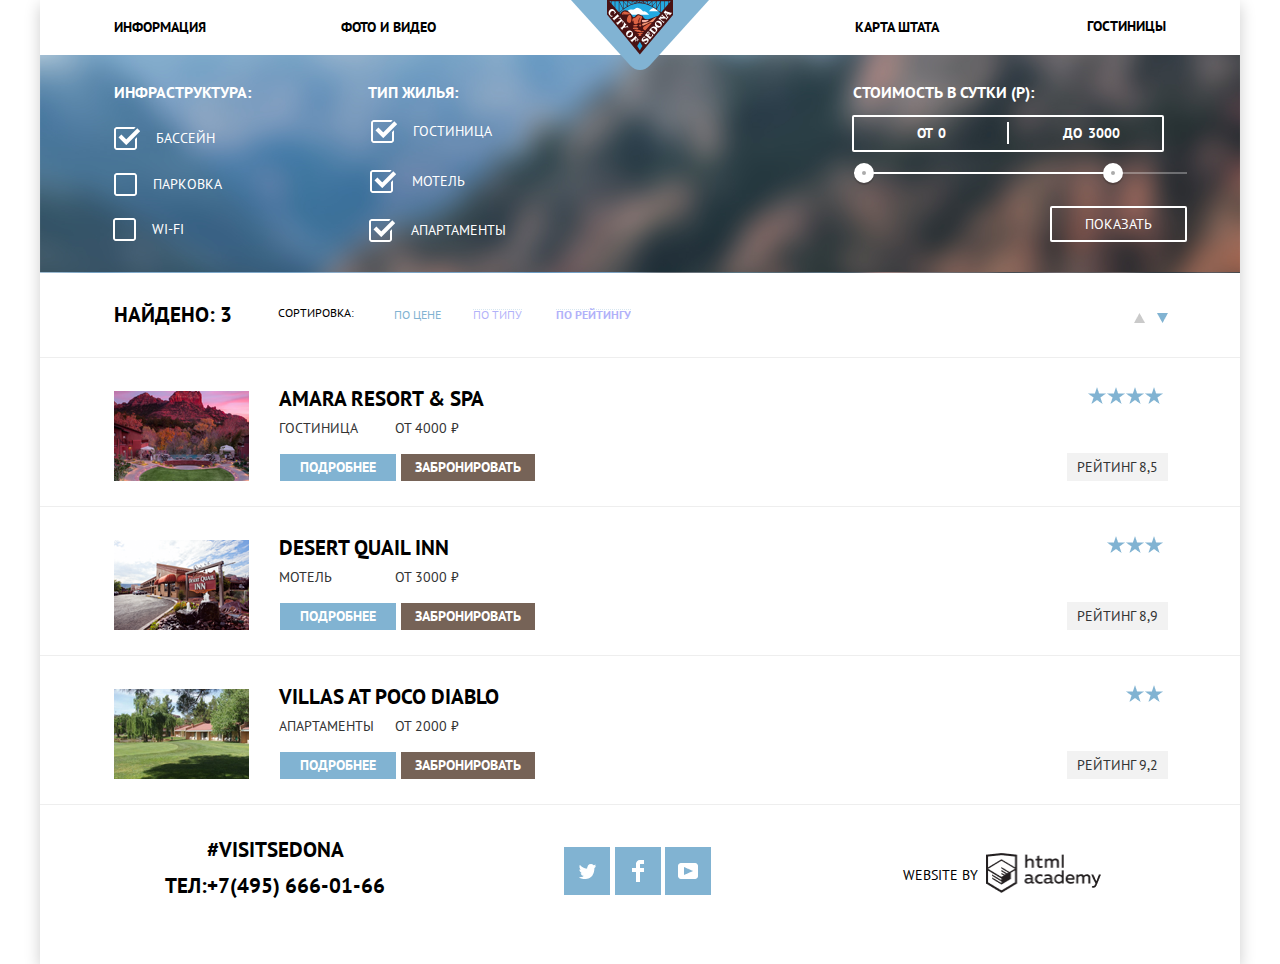
==== commit db281219: "ьлджьлжд" ====
--- a/inner.html
+++ b/inner.html
@@ -4,10 +4,10 @@
     <meta charset="utf-8">
     <title>HTML Academy: Седона</title>
     <link href="css/normalize.css" rel="stylesheet">
-    <link rel="stylesheet" href="https://fonts.googleapis.com/css?family=PT+Sans+Narrow:400,700&amp;subset=latin,cyrillic;display=swap">
+    <link rel="stylesheet" href="https://fonts.googleapis.com/css2?family=PT+Sans:wght@400;700&amp;display=swap">
     <link href="css/style.css" rel="stylesheet">
     <link rel="icon" href="favicon.ico">
-    <link rel="icon" href="icon.png" type="image/png+×ml">
+    <link rel="icon" href="icon.png" type="image/png+xml">
     <link rel="apple-touch-icon" href="180.png">
     <link rel="manifest" href="manifest.webmanifest">
   </head>
@@ -21,8 +21,8 @@
     <div class="main-header-bar">
     <ul class="site-navigation">
         <li><a class="inf" href="#">Информация</a></li>
-        <li><a class="second-li" class="pictures" href="#">Фото и видео</a></li>
-        <li><a class="third-li" class="map" href="#">Карта штата</a></li>
+        <li><a class="second-li"  href="#">Фото и видео</a></li>
+        <li><a class="third-li"  href="#">Карта штата</a></li>
         <li class="gost">Гостиницы</li>
       </ul>
     </div>
@@ -101,15 +101,21 @@
      Сортировка:
     </p>
     <div class="ctr">
-    <p class="cost">
+    <a href="#" class="cost">
+    <p>
      По цене
     </p>
-    <p class="type">
+    </a>
+    <a href="#" class="type">
+    <p>
       По типу
     </p>
-    <p class="rate">
+    </a>
+    <a href="#" class="rate">
+    <p>
     По рейтингу
     </p>
+    </a>
     </div>
    </div>
   </div>
@@ -143,7 +149,7 @@
           <div class="star">
            <img class="one-star" src="img/star.png" alt="звезда">
            <img class="one-star" src="img/star.png" alt="звезда">
-           <img class="one-star "src="img/star.png" alt="звезда">
+           <img class="one-star" src="img/star.png" alt="звезда">
            <img class="one-star" src="img/star.png" alt="звезда">
           </div>
           <p class="raiting-name">
@@ -223,24 +229,24 @@
     <ul>
       <li>
         <a class="social-button" href="#">
-          <img src="img/twitter.png" width="17px" height="15px" alt="логотип твиттера">
+          <img src="img/twitter.png" width="17" height="15" alt="логотип твиттера">
         </a>
       </li>
       <li>
         <a class="social-buttonf" href="#">
-          <img src="img/facebook.png" width="12px" height="22px" alt="логотип фейсбука">
+          <img src="img/facebook.png" width="12" height="22" alt="логотип фейсбука">
         </a>
       </li>
       <li>
         <a class="social-buttony" href="#">
-          <img src="img/youtube.png" width="20px" height="16px" alt="логотип ютуба">
+          <img src="img/youtube.png" width="20" height="16" alt="логотип ютуба">
         </a>
       </li>
     </ul>
   </section>
   <p class="footer-copyright">
     Website by
-    <a target="_blank" href="https://htmlacademy.ru/study" class="button"> <img src="img/log.png" width="115px" height="35px" alt="Логотип htmlacademy"></a>
+    <a target="_blank" href="https://htmlacademy.ru/study" class="button"> <img src="img/log.png" width="115" height="35" alt="Логотип htmlacademy"></a>
   </p>
  </div>
 </footer>
--- a/css/style.css
+++ b/css/style.css
@@ -14,8 +14,7 @@
 /* Global */
 
 body {
-  min-width: 960px;
-  max-width: 1200px;
+  width: 1200px;
   margin: 0 auto;
   padding: 0;
   font-family: "PT Sans", "Arial", sans-serif;
@@ -28,23 +27,28 @@
   background-image: url("../img/bg.png");
   background-position: top center;
   background-repeat: no-repeat;
-
   min-height: 100%;
   display: grid;
   grid-template-rows: min-content 1fr min-content;
   align-content: start;
 }
 
+@font-face {
+  font-family:"PT Sans", "Arial", sans-serif;
+  src: url("../fonts/PTSans-Bold.ttf") format("ttf");
+  src: url("../fonts/PTSans-BoldItalic.ttf") format("ttf");
+  src: url("../fonts/PTSans-Italic.ttf") format("ttf");
+  src: url("../fonts/PTSans-Regular.ttf") format("ttf");
 }
 
 a {
     text-decoration: none;
-  }
+}
 
 img {
     max-width: 100%;
     height: auto;
-  }
+}
 
   .visually-hidden {
     position: absolute;
@@ -57,7 +61,7 @@
     clip-path: inset(100%);
     clip: rect(0 0 0 0);
     overflow: hidden;
-  }
+}
 
 
 /* Grid */
@@ -123,16 +127,17 @@
   display: flex;
   align-items: flex-end;
   justify-content: space-between;
-  margin: 0;
-  padding: 15px 72px;
+  margin: 0px;
+  padding: 15px 74px;
   list-style: none;
 }
 
 .second-li{
-  margin-right: 130px;
+  margin-right: 210px;
 }
 .third-li{
-  margin-left: 150px;
+  margin-left: 73px;
+  margin-right: 13px;
 }
 
 .site-navigation-current a:not([href]) {
@@ -144,7 +149,7 @@
 
 .site-navigation a,
 .user-navigation a {
-  font-size: 13px;
+  font-size: 14px;
   line-height: 25px;
   text-decoration: none;
   color: var(--basic-black);
@@ -166,6 +171,12 @@
 
 }
 
+.gost{
+  font-size: 14px;
+  margin-bottom: 4px;/*
+  color: #766357*/
+}
+
 /*background*/
 
 
@@ -202,7 +213,7 @@
   line-height: 8px;
   padding-top:  42px;
   padding-bottom: 51px;
-  width: 465px;
+  width: 485px;
   height: 115px;
   margin: 0 auto;
   text-align: center;
@@ -214,14 +225,14 @@
 }
 
 .description p {
-padding-top: 31px;
-font-size: 14px;
-font-weight: normal;
-white-space: nowrap;
+  padding-top: 31px;
+  font-size: 14px;
+  font-weight: normal;
+  white-space: nowrap;
 }
 
 .description h3 {
-  margin-top: -3px;
+  margin-top: -6px;
   text-align: center;
   font-size: 21px;
   line-height: 25px;
@@ -230,85 +241,18 @@
 
 /* Features */
 
-.first-block{
-    display: flex;
-    flex-direction: row-reverse;
-    align-items: center;
-    width: 100%;
-}
-
-.picture-one{
-   flex: 0 0 auto;
-}
-
-.true-city{
-   height: 100%;
-   width: 100%;
-   background: #81B3D2;
-   color: #ffffff;
-   min-height: 256px;
-   display: flex;
-   flex-direction: column;
-   align-items: center;
-   text-align: center;
-   justify-content: center;
-}
-
-.number{
-  font-weight: 400;
-  margin-top: 28px;
-}
-
-.paragraph{
-  font-weight: 400;
-  max-width: 300px;
-  margin-bottom: 14px;
-}
-
-.second-block{
-  display: flex;
-  justify-content: space-between;
+.first-block {
+  display: flex;
+  flex-direction: row-reverse;
+  align-items: center;
   width: 100%;
-  min-height: 330px;
-}
-
-.advantages{
-  display: flex;
-  flex-direction: column;
-  align-items: center;
-  justify-content: center;
-  width: 400px;
-}
-.advantages-p{
-  max-width: 255px;
-  text-align: center;
-  font-weight: 400;
-}
-
-.advantages h3{
-  font-size: 19px;
-    line-height: 41px;
-    margin-bottom: -22px;
-}
-
-
-.souvenirs{
-  padding-bottom: 28px;
-}
-
-
-.third-block{
-    display: flex;
-    flex-direction: row;
-    align-items: center;
-    width: 100%;
-}
-
-.picture-two{
-   flex: 0 0 auto;
-}
-
-.devils-bridge{
+}
+
+.picture-one {
+  flex: 0 0 auto;
+}
+
+.true-city {
   height: 100%;
   width: 100%;
   background: #81B3D2;
@@ -318,22 +262,111 @@
   flex-direction: column;
   align-items: center;
   text-align: center;
+}
+
+.true-city h3 {
+  font-size: 21px;
+  margin-bottom: 0;
+  margin-top: 0;
+  padding-top: 46px;
+}
+
+.number {
+  font-weight: 400;
+  margin-top: 22px;
+  margin-bottom: 20px;
+}
+
+.paragraph {
+  font-weight: 400;
+  max-width: 300px;
+  margin-bottom: 14px;
+  margin-top: 0;
+}
+
+.second-block {
+  display: flex;
+  justify-content: space-between;
+  width: 100%;
+  min-height: 330px;
+}
+
+.advantages {
+  display: flex;
+  flex-direction: column;
+  align-items: center;
   justify-content: center;
-}
-
-.devils-bridge h3{
-  font-size: 20px;
-  margin-bottom: 12px;
-  line-height: 16px;
+  width: 400px;
+}
+
+.advantages-p {
+  max-width: 300px;
+  text-align: center;
+  font-weight: 400;
+}
+
+.advantages h3 {
+  font-size: 21px;
+  line-height: 21px;
+  margin-bottom: 9px;
+  margin-top: 0;
+}
+
+.house {
+  margin-bottom: 29px;
+}
+
+.burger {
+  margin-bottom: 29px;
+}
+
+.souvenir {
+  margin-bottom: 24px;
+}
+
+.souvenirs {
+  padding-bottom: -28px;
+}
+
+
+.third-block {
+  display: flex;
+  flex-direction: row;
+  align-items: center;
+  width: 100%;
+}
+
+.picture-two {
+  flex: 0 0 auto;
+}
+
+.devils-bridge {
+  height: 100%;
+  width: 100%;
+  background: #81B3D2;
+  color: #ffffff;
+  min-height: 256px;
+  display: flex;
+  flex-direction: column;
+  align-items: center;
+  text-align: center;
+}
+
+.devils-bridge h3 {
+  margin-top: 48px;
+  font-size: 21px;
+  line-height: 23px;
+}
+
+.number2 {
+  font-size: 14px;
+  font-weight: 400;
+  margin-top: 0;
+  margin-bottom: 20px;
   }
 
-  .number2{
-    font-size: 14px;
-    font-weight: 400;
-    margin-top: 28px;
-  }
-
-.fourth-block{
+.fourth-block {
+  text-align: center;
   background: #EEEEEE;
   display: flex;
   justify-content: space-between;
@@ -341,29 +374,31 @@
   height: 252px;
 }
 
-.bottom-features{
-  display: flex;
-   flex-direction: column;
-   align-items: center;
-   justify-content: center;
-   width: 400px;
-}
-
-.bottom-features h3{
-  font-size: 19px;
-}
-
-.number-bottom{
+.bottom-features {
+  display: flex;
+  flex-direction: column;
+  align-items: center;
+  padding-top: 24px;
+  width: 400px;
+}
+
+.bottom-features h3 {
+  margin-bottom: 0;
+  font-size: 21px;
+}
+
+.number-bottom {
   font-size: 14px;
   font-weight: 400;
-  margin-top: 28px;
-}
-.bottom-paragraph{
+  margin-top: 20px;
+}
+.bottom-paragraph {
   font-weight: 400;
-  max-width: 255px;
+  max-width: 259px;
   text-align: center;
   margin-bottom: 8px;
-  font-size: 12.4px;
+  font-size: 14px;
+  margin-top: 6px;
 }
 
 
@@ -371,31 +406,33 @@
 /* Interesting */
 
 
-.modal{
+.modal {
   position: relative;
   margin: 0 auto;
   width: 568px;
 }
 
-.modal h2{
+.pgvs {
+  display: block;
+  font-size: 21px;
   text-align: center;
-    color: var(--basic-white);
+  color: var(--basic-white);
   background-color: #766357;
-  padding: 33px 31px;
+  padding: 30px 31px;
   margin: 0;
   }
 
-.booked-form{
+.booked-form {
   position: absolute;
-      background: white;
-      width: 100%;
-      padding: 51px 55px;
-      box-sizing: border-box;
+  background: white;
+  width: 100%;
+  padding: 51px 55px;
+  box-sizing: border-box;
 }
 
 .booked-form p {
   margin: 0;
-  margin-bottom: 29px;
+  margin-bottom: 25px;
 }
 
 .booked-form input[type="email"],
@@ -425,24 +462,25 @@
 }
 
 .icon-date {
+  text-transform: uppercase;
   background-image: url("img/calendar.png");
   background-position: 270px 50%;
   background-size: 13px;
- background-repeat: no-repeat;
- border: none;
-   background: #F2F2F2;
-   padding: 11px 13px;
-   font-weight: bold;
-   width: 100%;
-}
-
-.label-date{
+  background-repeat: no-repeat;
+  border: none;
+  background: #F2F2F2;
+  padding: 14px 13px;
+  font-weight: bold;
+  width: 100%;
+}
+
+.label-date {
   width: 113px;
   margin-bottom: -7px;
   flex: 0 0 auto;
 }
 
-.input-label{
+.input-label {
   display: flex;
   align-items: center;
 }
@@ -493,34 +531,37 @@
   transform: rotate(-45deg);
 }
 */
- .found {
-   border: none;
-   color: #ffffff;
-   font-weight: 700;
-   text-transform: uppercase;
+.found {
+  border: none;
+  color: #ffffff;
+  font-weight: 700;
+  text-transform: uppercase;
   background-color: var(--basic-blue);
   width: 100%;
-  margin-top: 45px;
+  margin-top: 53px;
   margin-right: 0;
   padding: 18px 40px;
   font-size: 20px;
 }
 
-.box{
-  display: flex;
-      height: 38px;
-      align-items: center;
+.box {
+  display: flex;
+  height: 38px;
+  align-items: center;
+  margin-top: -5px;
+  width: 111px;
+  margin-left: -7px;
 }
 
 .modal-plus, .modal-minus {
   border: 0;
-    background-color: #F2F2F2;
-    width: 32px;
-    height: 38px;
-    display: flex;
-    align-items: center;
-    justify-content: center;
-   padding: 0;
+  background-color: #F2F2F2;
+  width: 32px;
+  height: 38px;
+  display: flex;
+  align-items: center;
+  justify-content: center;
+  padding: 0 19px;
 }
 .modal-plus::before,
 .modal-plus::after {
@@ -560,14 +601,14 @@
   background-color: #A9A9A9;
 }
 
-.come-date{
+.come-date {
   height: 38px;
-     box-sizing: border-box;
-     border: 0;
-     background: #F2F2F2;
-     max-width: 36px;
-     text-align: center;
-     font-weight: bold;
+  box-sizing: border-box;
+  border: 0;
+  background: #F2F2F2;
+  max-width: 36px;
+  text-align: center;
+  font-weight: bold;
 }
 
 input::-webkit-outer-spin-button,
@@ -576,36 +617,57 @@
   margin: 0;
 }
 
-.plus-minus{
+.plus-minus {
   display: flex;
   justify-content: space-between;
-
-}
-
-.block{
-  display: flex;
- align-items: center;
-}
-
-.people{
+  margin-top: 32px;
+
+}
+
+.block {
+  display: flex;
+  align-items: center;
+}
+
+.people {
   display: block;
-    margin-bottom: 0;
-    width: 119px;
-    height: 8px;
-}
-
-.kids{
+  margin-bottom: 0;
+  width: 119px;
+  height: 8px;
+}
+
+p.kids {
   width: 78px;
   display: flex;
   justify-content: flex-start;
+  margin-bottom: 0;
+  margin-top: -5px;
+}
+
+.calendar {
+  position: absolute;
+  top: 13px;
+  right: 10px;
+  z-index: 1;
+  width: 21px;
+  height: 23px;
+  background: url(../img/calendar.png) no-repeat;
+  border: none;
+  border-radius: 0;
+}
+
+.input-label {
+  display: flex;
+  align-items: center;
+  position: relative;
 }
 
 .map-container {
-height: 474px;
+  height: 474px;
 }
 
 .interesting {
-  padding-top:  58px;
+  padding-top:  36px;
   padding-bottom: 24px;
   width: 465px;
   margin: 0 auto;
@@ -618,13 +680,18 @@
 }
 
 .interesting p {
-font-weight: normal;
+  margin-top: -8px;
+  margin-bottom: 19px;
+  font-weight: normal;
 }
 
 .interesting h2 {
-  font-size: 27px;
+  font-size: 30px;
   line-height: 24px;
-  margin-bottom: 15px;
+  margin-bottom: 16px;
+  padding-bottom: 24px;
+  margin-left: -11px;
+
 }
 
 /* Search */
@@ -657,10 +724,10 @@
   background-color: var(--basic-blue);
 }**/
 
-.search-hotel h2{
+.search-hotel h2 {
   color: var(--basic-white);
-background-color: #766357;
-padding: 40px 86px
+  background-color: #766357;
+  padding: 40px 86px
 
 }
 /*
@@ -718,20 +785,20 @@
   box-shadow: 0px 5px 15px rgba(0, 1, 1, 0.2);
 }
 
-.filters{
+.filters {
   display: grid;
   grid-template-columns: 180px 1fr;
   align-content: start;
   grid-column-gap: 100px;
 }
 
-.submit{
+.submit {
   display: grid;
   grid-template-columns: 1fr min-content;
   justify-self: end;
 }
 
-.hotels{
+.hotels {
   /*outline: 5px solid rgba(0, 255, 255, 0.7);
   outline-offset: -5px;*/
   margin-left: 160px;
@@ -750,16 +817,16 @@
   height: 218px;
 }
 
-.search-form{
+.search-form {
   background-repeat: no-repeat;
 }
 
-.search-list{
+.search-list {
   font-size: 14px;
   font-weight: 400;
 }
 
-fieldset{
+fieldset {
   border: none;
 }
 
@@ -786,8 +853,8 @@
 input[type="radio"]:not(:checked)*/
 {
   background-repeat: no-repeat;
-    position: absolute;
-    left: -9999px;
+  position: absolute;
+  left: -9999px;
 }
 
 input[type="checkbox"]:checked + label,
@@ -795,87 +862,85 @@
 /*input[type="radio"]:checked + label,
 input[type="radio"]:not(:checked) + label */{
   background-repeat: no-repeat;
-    display: inline-block;
-    position: relative;
-    padding-left: 28px;
-    line-height: 20px;
-    cursor: pointer;
+  display: inline-block;
+  position: relative;
+  padding-left: 28px;
+  line-height: 20px;
+  cursor: pointer;
     /*background-image: url("../img/checkbox-off.png");*/
 }
 
-input[type="checkbox"]:checked + label{
+input[type="checkbox"]:checked + label {
   background-repeat: no-repeat;
-    display: flex;
-    align-items: center;
-    position: relative;
-    padding-left: 42px;
-    line-height: 19px;
-    cursor: pointer;
-    /*width: 0px;*/
-    height: 24px;
-background-image: url("../img/checkbox-on.png")
-}
-
-input[type="checkbox"]:not(:checked) + label{
+  display: flex;
+  align-items: center;
+  position: relative;
+  padding-left: 42px;
+  line-height: 19px;
+  cursor: pointer;
+  /*width: 0px;*/
+  height: 24px;
+  background-image: url("../img/checkbox-on.png")
+}
+
+input[type="checkbox"]:not(:checked) + label {
   background-repeat: no-repeat;
-    display: flex;
-    align-items: center;
-    position: relative;
-    padding-left: 39px;
-    line-height: 21px;
-    cursor: pointer;
-
-    /*width: 0px;*/
-    height: 24px;
+  display: flex;
+  align-items: center;
+  position: relative;
+  padding-left: 39px;
+  line-height: 21px;
+  cursor: pointer;
+  height: 24px;
   background-image: url("../img/checkbox-off.png")
 }
 
 
 
-.infrastructure{
+.infrastructure {
   font-weight: 700;
   font-size: 16px;
-  margin-top: 21px;
+  margin-top: 20px;
   margin-left: 61px;
 
 }
 
-.hotels{
+.hotels {
   font-weight: 700;
   font-size: 16px;
-  margin-top: 22px;
-    margin-left: 35px;
-}
-
-.pool{
-margin-top: 23px;
-margin-left: 21px;
-}
-
-.parking{
+  margin-top: 20px;
+  margin-left: 35px;
+}
+
+.pool {
+  margin-top: 23px;
+  margin-left: 21px;
+}
+
+.parking {
   margin-top: 22px;
   margin-left: 21px;
 }
 
-.internet{
+.internet {
   margin-top: 21px;
   margin-left: 20px;
 }
 
 .hotel{
-  font-size: 12px;
-  margin-top: 21px;
+  font-size: 14px;
+  /*margin-top: 21px;*/
+  margin-left: -2px;
+}
+
+.motel {
+  margin-top: 26px;
+  margin-left: -3px;
+}
+
+.apartment {
+  margin-top: 25px;
   margin-left: -4px;
-}
-
-.motel{
-margin-top: 24px;
-margin-left: -5px;
-}
-
-.apartment{
-margin-top: 21px;
-margin-left: -5px;
 }
 
 
@@ -888,16 +953,18 @@
 
 .filter-range-title {
   margin-left: -4px;
-  margin-bottom: 9px;
+  margin-bottom: 5px;
   font-weight: 600;
   font-size: 16px;
   line-height: 21px;
 }
 
 .price-controls {
+  margin-top: 12px;
+  margin-left: -5px;
   position: relative;
   height: 33px;
-/*  width: 308px;*/
+  width: 308px;
   margin-bottom: 20px;
   font-size: 0;
   border: 2px solid #ffffff;
@@ -927,7 +994,8 @@
 .price-controls .min-price,
 .price-controls .max-price {
   width: 83px;
-  padding-left: 62px;
+  padding-left: 63px;
+  margin-top: -4px;
 }
 
 .price-controls input {
@@ -978,13 +1046,13 @@
 }
 
 .range-toggle-max {
-  left: 80%;
+  left: 75%;
 }
 
 .submit {
   display: block;
-  margin: 0 auto;
-  padding: 6px 46px;
+  margin-left: 81px;
+  padding: 6px 33px;
   font-size: 14px;
   line-height: 20px;
   color: #ffffff;
@@ -1007,8 +1075,9 @@
 
 /* Hotels */
 
-.class{
-  width: 50%;
+.class {
+  height: 52px;
+  width: 46%;
   padding: 29px 72px;
   color: #000000;
   display: flex;
@@ -1016,56 +1085,72 @@
   align-items: center;
 }
 
-.words{
+.words {
   display: flex;
   justify-content: space-between;
   width: 70%;
 }
-.searched{
+.searched {
   margin-left: 2px;
-  font-size: 19px;
-  margin-top: -7px;
+  font-size: 21px;
+  margin-top: -5px;
   /*position: absolute;
   left: 113px;
   top: 302px;*/
 }
 
-.sort{
-  margin-top: -1px;
-  font-size: 11px;
+.sort {
+  margin-top: -17px;
+  font-size: 12px;
   font-weight: 400;
-  margin-left: -13px;
+/*  margin-left: -13px;*/
 
   /*position: absolute;
   left: 276px;
   top: 304px;*/
 }
 
-.cost{
-  font-size: 11px;
-  margin-left: -17px;
-  margin-top: 0px;
+.ctr {
+  width: 100%;
+  display: flex;
+  margin-left: 40px;
+  margin-top: -27px;
+}
+
+.cost {
+  font-size: 12px;
+  margin-right: 32px;
+/*  margin-left: -17px;
+  margin-top: 0px;*/
   font-weight: 400;
   color: #81B3D2;
 }
-}
+
 
 .type {
-  font-size: 11px;
-  margin-right: 15px;
-  margin-top: -1px;
-  text-decoration: none;
-  border-bottom: 1px dashed #81B3D2;
+  height: 18px;
+  font-size: 12px;
+  font-weight: 400;
+  margin-right: 34px;
+  /*margin-top: -1px;
+  text-decoration: none;*/
+  border-bottom: 1px dotted #81B3D2;
   opacity: .3;
   /*position: absolute;
   left: 472px;
   top: 304px;*/
 }
+
 .type:hover {
-    color: #81B3D2;
+  border-bottom: 1px dashed #81B3D2;
+  color: #81B3D2;
    }
 
 .rate{
+  height: 18px;
+  border-bottom: 1px dotted #81B3D2;
+/*  margin: inherit;*/
+  font-size: 12px;
   opacity: .3;
   /*position: absolute;
   left: 554px;
@@ -1080,36 +1165,34 @@
   align-items: center;
 }
 
-.arrow-up{
+.arrow-up {
   margin-right: 12px;
   background-repeat:no-repeat;
   background-image: url("../img/gray.png");
-width: 11px;
-height: 10px;
-
-}
-
-.arrow-up:hover{
-
-}
-
-
-.arrow-down{
+  width: 11px;
+  height: 10px;
+
+}
+
+.arrow-up:hover {
+
+}
+
+
+.arrow-down {
   background-repeat: no-repeat;
-background-image: url("../img/blue.png");
-width: 11px;
-height: 10px;
-
-
-}
-
-.arrow-down:hover{
-
-}
-
-
-
-.triangles{
+  background-image: url("../img/blue.png");
+  width: 11px;
+  height: 10px;
+}
+
+.arrow-down:hover {
+
+}
+
+
+
+.triangles {
   margin-bottom: 20px;
   display: flex;
   align-items:center;
@@ -1118,7 +1201,7 @@
 }
 
 .name-list {
-width: 100%;
+  width: 100%;
 }
 
 .item {
@@ -1128,7 +1211,7 @@
   justify-content: space-between;
   min-height: 90px;
   background-color: var(--basic-white);
-  padding: 30px;
+  padding: 25px;
   padding-left: 72px;
   padding-right: 72px;
   box-sizing: border-box;
@@ -1145,9 +1228,11 @@
 }
 
 .item h3 {
-  margin: -4px;
   font-size: 21px;
   line-height: 26px;
+  margin: 0;
+  margin-top: -5px;
+  margin-bottom: -13px;
 
 }
 
@@ -1160,90 +1245,92 @@
 }
 
 .item p:first-of-type {
-   margin-right: 5px;
- }
+  margin-right: 5px;
+}
 
 .rating {
   display: flex;
-    flex-direction: column;
-    justify-content: space-between;
-    align-items: flex-end;
+  flex-direction: column;
+  justify-content: space-between;
+  align-items: flex-end;
 }
 
 .rating p.raiting-name {
   margin-right: 0;
   background: #F2F2F2;
-  padding: 0px 3px;
+  padding: 2px 5px;
   text-align: center;
 }
 
-.star{
-  margin: 1px;
+.star {
+  margin: 4px;
   display: flex;
   justify-content: flex-end;
 }
 
-.info-wrapper{
-
+.info-wrapper {
   display: flex;
   flex-direction: row-reverse;
   justify-content: space-between;
   align-items: flex-end;
-
-
-}
-
-
- .detalied{
-   background: #81B3D2;
-         border: none;
-         padding: 1.5px 16px;
-         color: #ffffff;
-         text-transform: uppercase;
-         font-weight: bold;
- }
-
- .book{
- background: #766357;
- margin-left: 5px;
- color: #ffffff;
- text-transform: uppercase;
- border: none;
- padding: 4.5px 8px;
- font-weight: bold;
- }
-
-.info{
+  margin-top: 8px;
+}
+
+
+ .detalied {
+  margin-left: -7px;
+  background: #81B3D2;
+  border: none;
+  padding: 5.5px 20px;
+  color: #ffffff;
+  text-transform: uppercase;
+  font-weight: bold;
+}
+
+ .book {
+  background: #766357;
+  margin-left: 5px;
+  color: #ffffff;
+  text-transform: uppercase;
+  border: none;
+  padding: 4.5px 14px;
+  font-weight: bold;
+}
+
+.info {
   min-height: 90px;
-    height: 100%;
-    margin-left: 30px;
-    display: flex;
-    flex-direction: column;
-    justify-content: space-between;
-}
-
-
-.button{
-  display: flex;
-}
-
-.main-info{
-  margin-bottom: 4px;
+  height: 100%;
+  margin-left: 30px;
+  display: flex;
+  flex-direction: column;
+  justify-content: space-between;
+}
+
+
+.button {
+  display: flex;
+  margin-left: 8px;
+  margin-top: -3px;
+  margin-right: 9px;
+}
+
+.main-info {
+  margin-bottom: 0;
   display: flex;
   margin-left: 0px;
 }
 
-.image{
-  margin-bottom: -2px;
+.image {
+  margin-bottom: 0px;
   margin-left: 2px;
   display: flex;
-    flex: 0 0 auto;
+  flex: 0 0 auto;
 }
 /*Main footer */
 
 .main-footer {
   height: 110px;
-  padding: 0px 0;
+  padding: 7px 0;
   margin-top: 35px;
   color: var(--basic-black);
   background-color: var(--basic-white);
@@ -1262,17 +1349,19 @@
   color: inherit;
 }
 
-.footer-contacts{
+.footer-contacts {
+  margin: -14px;
   text-align: center;
-  margin-left: -72px;
+  margin-left: -85px;
   margin-bottom: -9px;
+  line-height: 33px;
 }
 
 .footer-contacts a {
   font-weight: 700;
-  font-size: 19px;
+  font-size: 21px;
   margin: 0;
-  margin-left: -20px;
+  margin-left: -32px;
   width: 320px;
   color: var(--basic-black);
   text-decoration: none;
@@ -1294,8 +1383,8 @@
   flex-wrap: wrap;
   justify-content: space-between;
   width: 141px;
- margin: 0 auto;
- padding: 0;
+  margin: 0 auto;
+  padding: 0;
   list-style: none;
 }
 
@@ -1307,19 +1396,43 @@
 /* Social button */
 
 .social-button {
+  margin-left: -5px;
   width: 150px;
   display: flex;
-align-items: center;
-justify-content: center;
-
-  width: 43px;
-  height: 43px;
+  align-items: center;
+  justify-content: center;
+  width: 46px;
+  height: 48px;
   background-color:#81B3D2;
   color: inherit;
 }
 
-
-.social-button::before{
+.social-buttonf {
+  width: 150px;
+  display: flex;
+  align-items: center;
+  justify-content: center;
+  width: 46px;
+  height: 48px;
+  background-color:#81B3D2;
+  color: inherit;
+}
+
+.social-buttony {
+  width: 150px;
+  display: flex;
+  align-items: center;
+  justify-content: center;
+  width: 46px;
+  height: 48px;
+  background-color:#81B3D2;
+  color: inherit;
+  margin-right: -1px;
+}
+
+
+
+.social-button::before {
   opacity: 10;
 }
 
@@ -1328,12 +1441,16 @@
   opacity: 10;
 }
 
+.social-button:second-child {
+
+}
+
 .footer-copyright {
   font-weight: normal;
   display: flex;
   align-items: center;
   justify-content: space-between;
-  margin: 0;
+  margin: 9px 0 5px 5px;
   justify-self: end;
 }
 
@@ -1343,6 +1460,6 @@
   background-color: var(--basic-white);
 }
 
-.logotype{
+.logotype {
   margin-left: 10px
 }
